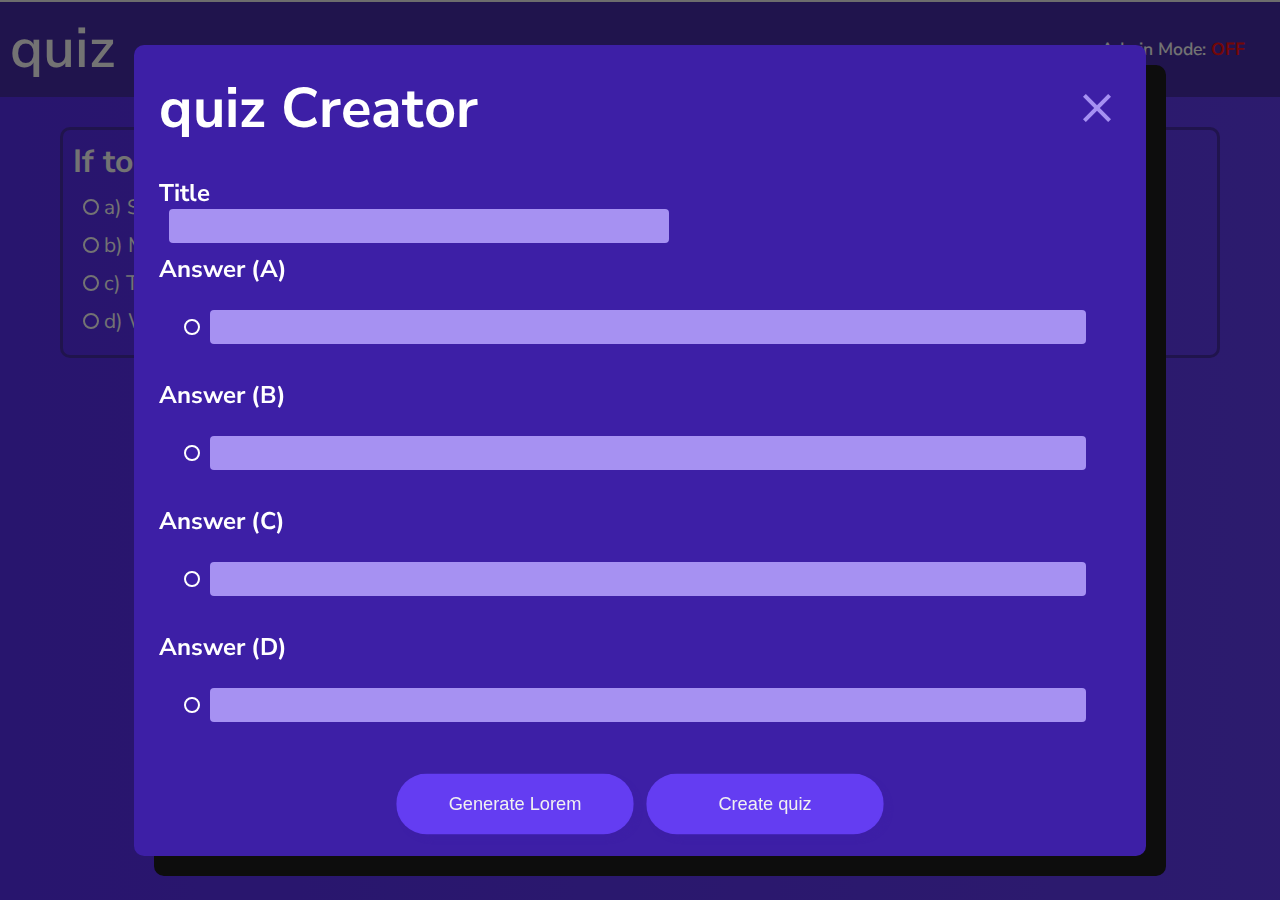
==== index.html @ a48a5887 "Created user-interactivities.js and utils.js files, started code refactoring" ====
<!DOCTYPE html>
<html>
    <head>
        <title>quiz</title>
        <link rel="shortcut icon" href="images/favicon-32x32.png">
        <link rel="stylesheet" href="css/style.css">
        <link href="https://fonts.googleapis.com/icon?family=Material+Icons"
      rel="stylesheet">
    </head>
    <body>

        <div class="scrollbar-wrapper">
            <div class="scrollbar"></div>
        </div>

        <header>
            <a href="#">quiz</a>
            <nav data-navbar="navbar">
                <a href="#" data-navbar="create-new-quiz" data-status="admin-mode-on">Create a quiz</a>
                <a href="#" data-navbar="quiz-dashboard" data-status="admin-mode-on">Dashboard</a>
                <div class="admin-mode-wrapper" data-status="ignore">
                    <a href="#" data-navbar="admin-mode" data-status="admin-mode">Admin Mode</a>
                </div>
            </nav>
        </header>
        
        <main class="questions-wrapper"></main>
        <p class="result"></p>
        <div class="buttons-container">
            <input type="button" value="See result" class="see-result">
        </div>
        <!-- Modal for create a quiz -->
        <div class="modal-create-quiz-wrapper">
            <div class="modal-create-quiz-content">
                <div class="modal-header">
                    <h1>quiz Creator</h1>
                    <i class="material-icons close">close</i>
                </div>
                <div class="question-creator">
                    <div class="question-wrapper">
                        <h2>Title</h2>
                        <input type="text" class="creator-question-title">
                    </div>
                    <div class="question-wrapper">
                        <h2>Answer (A)</h2>
                        <div class="creator-answers-div input-wrapper" for="creator-letter-a">
                            <input type="radio" id="creator-letter-a" name="creator-quiz-answer" data-letter="a" data-radio="radiocheck" tabindex="-1">
                            <input type="text" id="creator-answer-a" name="creator-answer-a" data-creator-answer="creator-answer" data-letter="a">
                        </div>
                    </div>
                   <div class="question-wrapper">
                    <h2>Answer (B)</h2>
                    <div class="creator-answers-div input-wrapper input-wrapper" for="creator-letter-b">
                        <input type="radio" id="creator-letter-b" name="creator-quiz-answer" 
                        data-letter="b" data-radio="radiocheck" tabindex="-1">
                        <input type="text" id="creator-answer-b" name="creator-answer-b" data-creator-answer="creator-answer" data-letter="b">
                    </div>
                   </div>
                    <div class="question-wrapper">
                        <h2>Answer (C)</h2>
                        <div class="creator-answers-div input-wrapper" for="creator-letter-c">
                            <input type="radio" id="creator-letter-c" name="creator-quiz-answer" data-letter="c" data-radio="radiocheck" tabindex="-1">
                            <input type="text" id="creator-answer-c" name="creator-answer-c" data-creator-answer="creator-answer" data-letter="c">
                        </div>
                    </div>
                    <div class="question-wrapper">
                        <h2>Answer (D)</h2>
                        <div class="creator-answers-div input-wrapper" for="creator-letter-d">
                            <input type="radio" id="creator-letter-d" name="creator-quiz-answer" data-letter="d" data-radio="radiocheck" tabindex="-1">
                            <input type="text" id="creator-answer-d" name="creator-answer-d" data-creator-answer="creator-answer" data-letter="d">
                        </div>
                    </div>
                </div>
                <div class="modal-creator-quiz-buttons-wrapper">
                    <input type="button" value="Generate Lorem" data-button="generate-lorem">
                    <input type="button" value="Create quiz" data-button="create-quiz">
                </div>
            </div>
        </div>
    <script src="js/app.js" type="module"></script>
    <script src="js/user-interactivities.js"></script>
    </body>
</html>
---- css/style.css ----
@import url('https://fonts.googleapis.com/css2?family=Nunito+Sans:ital,wght@0,200;0,300;0,400;0,600;0,700;0,800;0,900;1,200;1,300;1,400;1,600;1,700;1,800;1,900&display=swap');

:root {
    --color0: #3D1FA6;
    --color1: #4F22F2;
    --color2: #643DF2;
    --color3: #A691F2;
    --color4: #C7BBF2;

    --color5: #F1F1F1;
    --color6: #0D0D0D;

    font: 16px 'Nunito Sans', sans-serif;
}

* { margin: 0; padding: 0; box-sizing: border-box; }

body {
    background-image: linear-gradient(90deg, var(--color1) 1%, var(--color2) 200%);
}

.scrollbar-wrapper {
    width: 100vw;
    height: 2px;
    position: fixed;
    top: 0;
    background: var(--color5);
}

.scrollbar {
    background: var(--color2);
    height: 2px;
    position: fixed;
    top: 0;
}

header {
    display: flex;
    align-items: center;
    justify-content: space-between;
    padding: 10px;
    background-color: var(--color0);
}

header nav {
    display: flex;
}

header > a {
    font-size: 3.5rem;
}

header > a, header nav a {
    color: white;
    text-decoration: none;
    font-weight: 600;
}

header nav a {
    font-size: 1.1rem;
    margin: 0 25px;
}

header nav a, header a {
    transition: color 200ms;
}

header nav a:hover, header a:hover {
    color: var(--color3);
}

main {
    color: white;
    margin: 30px;
}

main section {
    display: block;
    border: 3px solid var(--color0);
    border-radius: 10px;
    padding: 10px;
    margin: 30px;
}

main section h1 {
    font-size: 2rem;
}

.edit-items-wrapper i {
    cursor: pointer;
    user-select: none;
    -ms-user-select: none;
    -moz-user-select: none;
    -webkit-user-select: none;
}

.result {
    display: flex;
    justify-content: center;
    margin: 10px;
    font-size: 1.6rem;
    color: white;
    font-weight: bold;
}

.answers-label {
    display: flex;
    align-items: center;
    margin: 10px;
    cursor: pointer;
}

input[type="radio"] {
    appearance: none;
    border: 2px solid white;
    width: 16px;
    height: 16px;
    border-radius: 50%;
    position: relative;
}

input[type="radio"]:checked::before {
    display: block;
    content: "";
    width: 12px;
    height: 12px;
    border-radius: 50%;
    background-color: var(--color3);
    position: absolute;
    top: 50%;
    left: 50%;
    transform: translate(-50%, -50%);
}

.answers-p {
    font-size: 1.3rem;
}

.answers-p::before {
    content: "\00A0";
}

.buttons-container {
    display: flex;
    justify-content: center;
}

.buttons-container input, 
.modal-creator-quiz-buttons-wrapper input {
    width: 100%;
    max-width: 250px;
    border-radius: 50px;
    border: 1px solid #643df228;
    background-color: var(--color0);
    box-shadow: 5px 5px 5px var(--color0);
    padding: 20px;
    font-size: 1.2rem;
    cursor: pointer;
    color: white;
}

.modal-creator-quiz-buttons-wrapper input {
    background-color: var(--color2);
    color: var(--color5);
}

.buttons-container input:active, 
.modal-creator-quiz-buttons-wrapper input {
    transform: scale(.95)
}

.modal-create-quiz-wrapper {
    display: none; 
}

.modal-create-quiz-wrapper {
    position: fixed;
    top: 0;
    left: 0;
    min-width: 100vw;
    min-height: 100vh;
    background-color: #0d0d0d93;
    display: flex;
    justify-content: center;
    align-items: center;
}

.modal-create-quiz-content {
    position: relative;
    width: 100%;
    max-width: 79vw;
    min-height: 79vh;
    background-color: var(--color0);
    border-radius: 10px;
    box-shadow: 20px 20px var(--color6);
    user-select: none;
}

.modal-create-quiz-content i {
    color: var(--color3);
    font-size: 48px;
    cursor: pointer;
}

.modal-header {
    display: flex;
    justify-content: space-between;
    align-items: center;
    padding: 25px;
}

.modal-header h1 {
    color: white;
    font-size: 3.5rem;
}

.modal-create-quiz-content h2 {
    color: white;
}

.question-creator {
    display: flex;
    flex-direction: column;
}

.question-creator .question-wrapper {
    display: flex;
    flex-direction: column;
    justify-content: center;
    margin: 5px 25px;
}

.question-creator .creator-question-title {
    width: 100%;
    max-width: 500px;
}

.input-wrapper {
    display: flex;
    align-items: center;
    margin: 25px;
    flex-direction: row;
}

.question-creator input[type="text"] {  
    border: none;
    outline: none;
    background-color: var(--color3);
    color: var(--color6);
    font-size: 1.3rem;
    margin: 0 10px;
    text-indent: 5px;
    border-radius: 4px;
    padding: 5px;
    width: 100%;
}

.creator-result {
    color: white;
    display: flex;
    justify-content: center;
    font-size: 1.5rem;
}

.modal-creator-quiz-buttons-wrapper {
    display: flex;
    justify-content: center;
    margin: 20px;
}

.answers-label.incorrect {
    border: 1px solid #ff0000;
    border-radius: 10px;
}

.answers-label.correct {
    border: 1px solid #15ff00;
    border-radius: 10px;
}

input[type="text"].incorrect {
    border: 1px solid #ff0000;
}

input[type="text"].correct {
    border: 1px solid #15ff15;
}
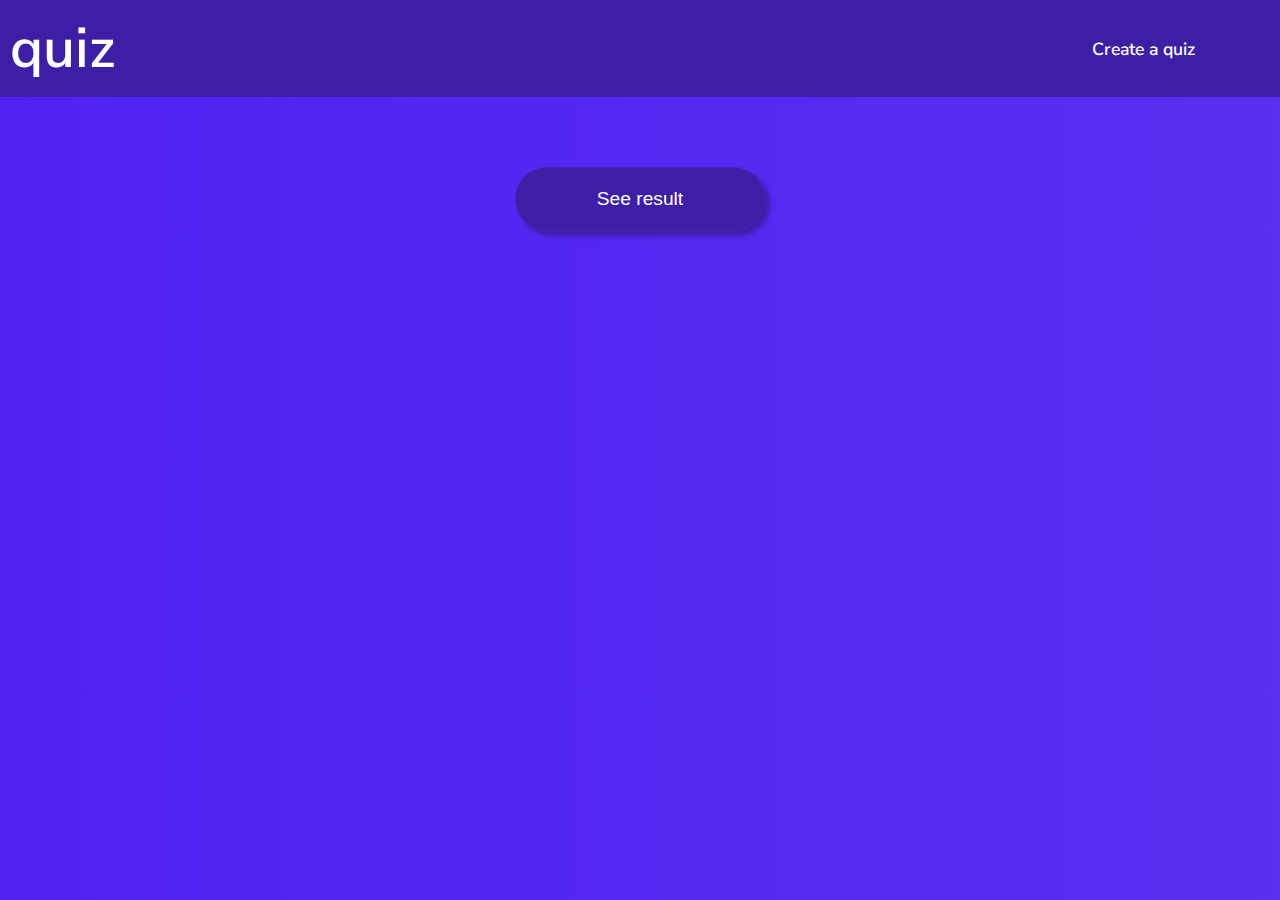
==== commit 8d369b11: "refactor: attributes names for quiz were changed & added others things" ====
--- a/index.html
+++ b/index.html
@@ -1,83 +1,187 @@
 <!DOCTYPE html>
 <html>
     <head>
-        <title>quiz</title>
-        <link rel="shortcut icon" href="images/favicon-32x32.png">
-        <link rel="stylesheet" href="css/style.css">
-        <link href="https://fonts.googleapis.com/icon?family=Material+Icons"
-      rel="stylesheet">
+        <title>Quiz</title>
+        <link
+            rel="icon"
+            href="assets/favicon.png"
+            sizes="32x32"
+            type="image/png">
+        <link
+            rel="stylesheet"
+            href="css/style.css"
+            type="text/css"
+            title="Unique Style"
+            referrerpolicy="no-referrer-when-downgrade">
+        <link
+            rel="stylesheet"
+            href="https://fonts.googleapis.com/icon?family=Material+Icons"
+            referrerpolicy="no-referrer-when-downgrade">
     </head>
     <body>
 
-        <div class="scrollbar-wrapper">
-            <div class="scrollbar"></div>
-        </div>
-
-        <header>
-            <a href="#">quiz</a>
+        <header class="main-header">
+            <h1 href="#">quiz</h1>
             <nav data-navbar="navbar">
                 <a href="#" data-navbar="create-new-quiz" data-status="admin-mode-on">Create a quiz</a>
-                <a href="#" data-navbar="quiz-dashboard" data-status="admin-mode-on">Dashboard</a>
                 <div class="admin-mode-wrapper" data-status="ignore">
-                    <a href="#" data-navbar="admin-mode" data-status="admin-mode">Admin Mode</a>
+                    <a href="#" data-navbar="admin-mode" data-status="admin-mode"></a>
                 </div>
             </nav>
         </header>
-        
+
         <main class="questions-wrapper"></main>
         <p class="result"></p>
         <div class="buttons-container">
             <input type="button" value="See result" class="see-result">
         </div>
         <!-- Modal for create a quiz -->
-        <div class="modal-create-quiz-wrapper">
-            <div class="modal-create-quiz-content">
+        <div data-modal="create-quiz-wrapper" class="modal-create-quiz-wrapper" data-js="modal-wrapper" style="display: none;">
+            <div data-modal="create-quiz-content">
                 <div class="modal-header">
-                    <h1>quiz Creator</h1>
-                    <i class="material-icons close">close</i>
+                    <div>
+                        <hgroup>
+                            <h1>Create a new quiz</h1>
+                            <p>It's time to create a new quiz! Let's go there!</p>
+                        </hgroup>
+                    </div>
+                    <i class="material-icons close" data-close="create-quiz-wrapper">close</i>
                 </div>
                 <div class="question-creator">
                     <div class="question-wrapper">
-                        <h2>Title</h2>
-                        <input type="text" class="creator-question-title">
+                        <div class="title">
+                            <hgroup>
+                                <h2>Quiz title</h2>
+                                <p>
+                                    This is the quiz's title. Example: <q>When "const" keyword was implement in JavaScript?</q>
+                                </p>
+                            </hgroup>
+                        </div>
+                        <input
+                            data-new-quiz="title"
+                            type="text"
+                            class="creator-question-title"
+                            spellcheck="false"
+                            translate="no">
                     </div>
-                    <div class="question-wrapper">
-                        <h2>Answer (A)</h2>
-                        <div class="creator-answers-div input-wrapper" for="creator-letter-a">
-                            <input type="radio" id="creator-letter-a" name="creator-quiz-answer" data-letter="a" data-radio="radiocheck" tabindex="-1">
-                            <input type="text" id="creator-answer-a" name="creator-answer-a" data-creator-answer="creator-answer" data-letter="a">
+                    <div class="answers">
+                        <div class="question-wrapper">
+                            <div class="title">
+                                <hgroup>
+                                    <h2>Answers</h2>
+                                    <p>Define the quiz's answers - the checked radio means that one is going to be the correct answer.</p>
+                                </hgroup>
+                            </div>
+                            <div class="new-answers-wrapper">
+                                <label data-new-quiz="wrapper" class="new-answer-wrapper">
+                                    <span>
+                                        a&rpar;
+                                    </span>
+                                    <input
+                                        name="answer-wrapper"
+                                        type="radio"
+                                        id="creator-letter-a"
+                                        data-radio="radiocheck"
+                                        tabindex="-1">
+                                    <input
+                                        type="text"
+                                        id="creator-answer-a"
+                                        data-creator-answer="creator-answer"
+                                        data-letter="a">
+                                </label>
+                                <label data-new-quiz="wrapper" class="new-answer-wrapper">
+                                    <span>
+                                        b&rpar;
+                                    </span>
+                                    <input
+                                        name="answer-wrapper"
+                                        type="radio"
+                                        id="creator-letter-b"
+                                        data-radio="radiocheck"
+                                        tabindex="-1">
+                                    <input
+                                        type="text"
+                                        id="creator-answer-b"
+                                        data-creator-answer="creator-answer"
+                                        data-letter="b">
+                                </label>
+                                <label data-new-quiz="wrapper" class="new-answer-wrapper">
+                                    <span>
+                                        c&rpar;
+                                    </span>
+                                    <input
+                                        name="answer-wrapper"
+                                        type="radio"
+                                        id="creator-letter-c"
+                                        data-radio="radiocheck"
+                                        tabindex="-1">
+                                    <input
+                                        type="text"
+                                        id="creator-answer-c"
+                                        data-creator-answer="creator-answer"
+                                        data-letter="c">
+                                </label>
+                                <label data-new-quiz="wrapper" class="new-answer-wrapper">
+                                    <span>
+                                        d&rpar;
+                                    </span>
+                                    <input
+                                        name="answer-wrapper"
+                                        type="radio"
+                                        id="creator-letter-d"
+                                        data-radio="radiocheck"
+                                        tabindex="-1">
+                                    <input
+                                        type="text"
+                                        id="creator-answer-d"
+                                        data-creator-answer="creator-answer"
+                                        data-letter="d">
+                                </label>
+                            </div>
                         </div>
-                    </div>
-                   <div class="question-wrapper">
-                    <h2>Answer (B)</h2>
-                    <div class="creator-answers-div input-wrapper input-wrapper" for="creator-letter-b">
-                        <input type="radio" id="creator-letter-b" name="creator-quiz-answer" 
-                        data-letter="b" data-radio="radiocheck" tabindex="-1">
-                        <input type="text" id="creator-answer-b" name="creator-answer-b" data-creator-answer="creator-answer" data-letter="b">
-                    </div>
-                   </div>
-                    <div class="question-wrapper">
-                        <h2>Answer (C)</h2>
-                        <div class="creator-answers-div input-wrapper" for="creator-letter-c">
-                            <input type="radio" id="creator-letter-c" name="creator-quiz-answer" data-letter="c" data-radio="radiocheck" tabindex="-1">
-                            <input type="text" id="creator-answer-c" name="creator-answer-c" data-creator-answer="creator-answer" data-letter="c">
-                        </div>
-                    </div>
-                    <div class="question-wrapper">
-                        <h2>Answer (D)</h2>
-                        <div class="creator-answers-div input-wrapper" for="creator-letter-d">
-                            <input type="radio" id="creator-letter-d" name="creator-quiz-answer" data-letter="d" data-radio="radiocheck" tabindex="-1">
-                            <input type="text" id="creator-answer-d" name="creator-answer-d" data-creator-answer="creator-answer" data-letter="d">
-                        </div>
+                        <p class="new-quiz-info"></p>
                     </div>
                 </div>
                 <div class="modal-creator-quiz-buttons-wrapper">
-                    <input type="button" value="Generate Lorem" data-button="generate-lorem">
-                    <input type="button" value="Create quiz" data-button="create-quiz">
+                    <custom-button
+                        text="Random Text"
+                        data-button="generate-lorem"></custom-button>
+                    <custom-button
+                        text="Create"
+                        data-button="create-quiz"></custom-button>
                 </div>
             </div>
         </div>
-    <script src="js/app.js" type="module"></script>
-    <script src="js/user-interactivities.js"></script>
+
+        <!-- Modal for dashboard -->
+        <!-- <div class="modal-dashboard-wrapper" data-js="modal-wrapper">
+            <div class="modal-dashboard-content">
+                <div class="modal-header">
+                    <h1>quiz Dashboard</h1>
+                    <i class="material-icons close" data-close="modal-dashboard-wrapper">close</i>
+                </div>
+            </div>
+        </div> -->
+
+        <!-- Modal for edit content -->
+        <!-- <div class="modal-edit-wrapper" data-js="modal-wrapper">
+            <div class="modal-edit-content">
+                <div class="modal-header">
+                    <h1>quiz Edit Question</h1>
+                    <i class="material-icons close" data-close="modal-edit-wrapper">close</i>
+                </div>
+                <div class="modal-edit-quiz-data"></div>
+                <div class="buttons-container">
+                    <input type="button" value="Edit quiz" class="confirm-edit">
+                </div>
+            </div>
+        </div> -->
+
+        <script src="/js/app.js" type="module"></script>
+        <script src="js/user-interactivities.js" type="module"></script>
+        <script src="js/features/tools/remove.js" type="module"></script>
+        <script src="js/features/storage/new-question.js" type="module"></script>
+        <script src="js/wrappers-control.js"></script>
+
     </body>
 </html>--- a/css/style.css
+++ b/css/style.css
@@ -10,6 +10,9 @@
     --color5: #F1F1F1;
     --color6: #0D0D0D;
 
+    --WRONG: #B64848;
+    --SUCCESS: #48b65c;
+
     font: 16px 'Nunito Sans', sans-serif;
 }
 
@@ -19,22 +22,7 @@
     background-image: linear-gradient(90deg, var(--color1) 1%, var(--color2) 200%);
 }
 
-.scrollbar-wrapper {
-    width: 100vw;
-    height: 2px;
-    position: fixed;
-    top: 0;
-    background: var(--color5);
-}
-
-.scrollbar {
-    background: var(--color2);
-    height: 2px;
-    position: fixed;
-    top: 0;
-}
-
-header {
+.main-header {
     display: flex;
     align-items: center;
     justify-content: space-between;
@@ -42,15 +30,15 @@
     background-color: var(--color0);
 }
 
-header nav {
-    display: flex;
-}
-
-header > a {
+.main-header nav {
+    display: flex;
+}
+
+.main-header > h1 {
     font-size: 3.5rem;
 }
 
-header > a, header nav a {
+.main-header > h1, .main-header nav a {
     color: white;
     text-decoration: none;
     font-weight: 600;
@@ -72,26 +60,57 @@
 main {
     color: white;
     margin: 30px;
-}
-
-main section {
-    display: block;
+    display: flex;
+    align-items: center;
+    flex-direction: column;
+}
+
+main [data-quiz="container"] {
     border: 3px solid var(--color0);
     border-radius: 10px;
     padding: 10px;
     margin: 30px;
-}
-
-main section h1 {
-    font-size: 2rem;
+    min-width: 100%;
+}
+
+main [data-quiz="header"] {
+    display: flex;
+    align-items: flex-start;
+    text-align: left;
+}
+
+[data-quiz-header="texts"] [data-quiz-header-texts="title"] {
+    width: fit-content;
+    font-size: 1.3rem;
+    font-weight: bold;
+}
+
+[data-quiz-header="texts"] [data-quiz-header-texts="id"] {
+    color: var(--color4);
+}
+
+.edit-items-wrapper {
+    display: flex;
+    margin: 0 7px;
 }
 
 .edit-items-wrapper i {
+    border: 1px solid var(--color0);
+    background-color: var(--color1);
+    border-radius: 50%;
+    padding: 5px;
     cursor: pointer;
+    margin: 3px;
+    font-size: 1rem;
     user-select: none;
     -ms-user-select: none;
     -moz-user-select: none;
     -webkit-user-select: none;
+    transition: background-color 200ms;
+}
+
+.edit-items-wrapper i:hover {
+    background-color: var(--color2);
 }
 
 .result {
@@ -113,10 +132,11 @@
 input[type="radio"] {
     appearance: none;
     border: 2px solid white;
-    width: 16px;
-    height: 16px;
+    min-width: 16px;
+    min-height: 16px;
     border-radius: 50%;
     position: relative;
+    margin: 5px;
 }
 
 input[type="radio"]:checked::before {
@@ -133,6 +153,7 @@
 }
 
 .answers-p {
+    display: inline-block;
     font-size: 1.3rem;
 }
 
@@ -145,7 +166,7 @@
     justify-content: center;
 }
 
-.buttons-container input, 
+.buttons-container input,
 .modal-creator-quiz-buttons-wrapper input {
     width: 100%;
     max-width: 250px;
@@ -164,16 +185,17 @@
     color: var(--color5);
 }
 
-.buttons-container input:active, 
+.buttons-container input:active,
 .modal-creator-quiz-buttons-wrapper input {
     transform: scale(.95)
 }
 
-.modal-create-quiz-wrapper {
-    display: none; 
-}
-
-.modal-create-quiz-wrapper {
+/* .modal-create-quiz-wrapper {
+    display: none;
+    overflow: hidden;
+} */
+
+[data-modal="create-quiz-wrapper"] {
     position: fixed;
     top: 0;
     left: 0;
@@ -183,10 +205,195 @@
     display: flex;
     justify-content: center;
     align-items: center;
-}
-
-.modal-create-quiz-content {
+    overflow: hidden;
+}
+
+[data-modal="create-quiz-content"] {
     position: relative;
+    width: 100%;
+    max-width: 79vw;
+    max-height: 79vh;
+    background-color: var(--color0);
+    border-radius: 10px;
+    box-shadow: 2px 2px 25px #00000039;
+    user-select: none;
+    overflow: auto;
+}
+
+[data-modal="create-quiz-content"] i,
+.modal-dashboard-content i,
+.modal-edit-content i {
+    color: var(--color3);
+    font-size: 48px;
+    cursor: pointer;
+}
+
+.modal-header {
+    display: flex;
+    justify-content: space-between;
+    align-items: center;
+    padding: 25px;
+}
+
+.modal-header h1 {
+    color: white;
+    font-size: 1.5rem;
+    font-weight: bold;
+    font-weight: normal;
+}
+
+.modal-header p {
+    color: var(--color4);
+    font-weight: bold;
+}
+
+[data-modal="create-quiz-wrapper"] h2 {
+    color: white;
+}
+
+.question-creator {
+    display: flex;
+    flex-direction: column;
+    max-width: 100%;
+}
+
+.questions-wrapper .quiz-header-wrapper {
+    display: flex;
+    flex-direction: row;
+    align-items: center;
+}
+
+
+.quiz-header-wrapper h1 {
+    font-size: 1.5rem;
+}
+
+.question-creator .question-wrapper {
+    display: flex;
+    flex-direction: column;
+    justify-content: center;
+    margin: 5px 25px;
+    border: 1px solid var(--color2);
+    padding: 15px;
+    border-radius: 7px;
+}
+
+.question-wrapper .title {
+    text-align: left;
+    margin: 10px;
+    max-width: 100%;
+}
+
+.answers .title {
+    margin: 0;
+}
+
+.question-wrapper div p {
+    color: var(--color4);
+    font-size: .9rem;
+    /* display: flex;
+    flex-direction: column;
+    justify-content: center;
+    margin: 5px 25px;
+    border: 1px solid var(--color2);
+    padding: 15px;
+    border-radius: 7px; */
+}
+
+.new-answers-wrapper {
+    max-width: inherit;
+}
+
+.new-answers-wrapper label {
+    margin: 15px 0;
+    display: flex;
+    align-items: center;
+    max-width: 100%;
+}
+
+.new-answers-wrapper label span {
+    font-size: 1.1rem;
+    color: var(--color5);
+}
+
+.new-answers-wrapper label input[type="radio"] {
+    margin: 0 7px;
+}
+
+.input-wrapper {
+    display: flex;
+    align-items: center;
+    margin: 25px;
+    flex-direction: row;
+}
+
+.question-creator input[type="text"] {
+    border: 1px solid #643DF2;
+    outline: none;
+    background-color: transparent;
+    color: var(--color5);
+    font-size: 1rem;
+    border-radius: 4px;
+    padding: 5px;
+    width: 100%;
+}
+
+.creator-result {
+    color: white;
+    display: flex;
+    justify-content: center;
+    font-size: 1.5rem;
+}
+
+.modal-creator-quiz-buttons-wrapper {
+    display: flex;
+    justify-content: center;
+    margin: 15px;
+}
+
+.incorrect {
+    border: 3px solid #b90000;
+    border-radius: 10px;
+}
+
+.correct {
+    border: 4px solid #11c900;
+    border-radius: 10px;
+}
+
+input[type="text"].invalid {
+    border: 1px solid var(--WRONG);
+}
+
+.new-quiz-info {
+
+    text-align: center;
+    font-size: 1rem;
+    margin-top: 15px;
+    color: var(--color4);
+}
+
+/*
+    Dashboard
+*/
+.modal-dashboard-wrapper {
+    display: none;
+}
+
+.modal-dashboard-wrapper.active {
+    position: fixed;
+    top: 0;
+    left: 0;
+    width: 100vw;
+    height: 100vh;
+    background-color: #0d0d0d93;
+    display: flex;
+    justify-content: center;
+    align-items: center;
+}
+
+.modal-dashboard-content {
+    position: absolute;
     width: 100%;
     max-width: 79vw;
     min-height: 79vh;
@@ -196,92 +403,185 @@
     user-select: none;
 }
 
-.modal-create-quiz-content i {
-    color: var(--color3);
-    font-size: 48px;
-    cursor: pointer;
-}
-
-.modal-header {
-    display: flex;
-    justify-content: space-between;
-    align-items: center;
-    padding: 25px;
-}
-
-.modal-header h1 {
-    color: white;
-    font-size: 3.5rem;
-}
-
-.modal-create-quiz-content h2 {
-    color: white;
-}
-
-.question-creator {
-    display: flex;
-    flex-direction: column;
-}
-
-.question-creator .question-wrapper {
-    display: flex;
-    flex-direction: column;
-    justify-content: center;
-    margin: 5px 25px;
-}
-
-.question-creator .creator-question-title {
+.modal-dashboard-content p {
+    color: white;
+    font-size: 2rem;
+    margin-left: 25px;
+}
+
+/*
+    Edit
+*/
+
+.modal-edit-wrapper {
+    display: none;
+}
+
+.modal-edit-wrapper.active {
+    position: fixed;
+    top: 0;
+    left: 0;
+    width: 100vw;
+    height: 100vh;
+    background-color: #0d0d0d93;
+    display: flex;
+    justify-content: center;
+    align-items: center;
+}
+
+.modal-edit-content {
+    position: absolute;
+    background-color: var(--color0);
+    border-radius: 10px;
+    box-shadow: 20px 20px var(--color6);
+    user-select: none;
     width: 100%;
-    max-width: 500px;
-}
-
-.input-wrapper {
-    display: flex;
-    align-items: center;
-    margin: 25px;
-    flex-direction: row;
-}
-
-.question-creator input[type="text"] {  
+    max-width: 700px;
+    min-height: 79vh;
+}
+
+.modal-edit-content input[type="text"] {
     border: none;
     outline: none;
     background-color: var(--color3);
     color: var(--color6);
     font-size: 1.3rem;
-    margin: 0 10px;
     text-indent: 5px;
     border-radius: 4px;
     padding: 5px;
+    width: 75%;
+}
+
+.modal-edit-answers-wrapper {
+    display: flex;
+    flex-direction: column;
+    justify-content: center;
+    align-items: center;
+}
+
+.modal-edit-quiz-data .temp-edit {
+    display: flex;
+    align-items: center;
+    justify-content: center;
     width: 100%;
 }
 
-.creator-result {
-    color: white;
-    display: flex;
-    justify-content: center;
-    font-size: 1.5rem;
-}
-
-.modal-creator-quiz-buttons-wrapper {
-    display: flex;
-    justify-content: center;
-    margin: 20px;
-}
-
-.answers-label.incorrect {
-    border: 1px solid #ff0000;
-    border-radius: 10px;
-}
-
-.answers-label.correct {
-    border: 1px solid #15ff00;
-    border-radius: 10px;
-}
-
-input[type="text"].incorrect {
-    border: 1px solid #ff0000;
-}
-
-input[type="text"].correct {
-    border: 1px solid #15ff15;
+.modal-edit-quiz-data input[type="text"] {
+    margin: 5px 30px;
+}
+
+.modal-edit-quiz-data h2 {
+    color: white;
+    font-size: 2.5rem;
+    text-align: center;
+}
+
+.modal-edit-wrapper p {
+    color: white;
+    font-size: 2rem;
+    margin-left: 25px;
+}
+
+.modal-edit-wrapper .buttons-container input {
+    margin-top: 25px;
+    background-color: var(--color1);
+}
+
+@media screen and (max-width: 800px) {
+    .questions-wrapper h1 {
+        font-size: 1.7rem;
+        text-align: center;
+    }
+
+    .questions-wrapper p {
+        font-size: 1.2rem;
+    }
+
+    .questions-wrapper i {
+        font-size: 1rem;
+    }
+
+    input[type="radio"] {
+        min-width: 10px;
+        min-height: 10px;
+    }
+
+    input[type="radio"]:checked::before {
+        width: 5px;
+        height: 5px;
+    }
+
+    .quiz-header-wrapper {
+        display: flex;
+        flex-direction: column;
+        justify-content: center;
+        align-items: center;
+    }
+
+    .answers-label {
+        display: flex;
+        align-items: baseline;
+    }
+
+    .modal-header h1 {
+        font-size: 2rem;
+    }
+
+    .modal-header i {
+        font-size: 2rem;
+        /*  */
+    }
+
+    .modal-edit-answers-wrapper {
+        display: flex;
+        justify-content: center;
+        align-items: center;
+    }
+
+    .modal-edit-wrapper .buttons-container input {
+        font-size: 1rem;
+
+    }
+
+}
+
+@media screen and (max-width: 500px) {
+    .questions-wrapper h1 {
+        font-size: 1.5rem;
+        text-align: center;
+    }
+
+    .questions-wrapper p {
+        font-size: 1.1rem;
+    }
+
+    .questions-wrapper i {
+        font-size: 1.5rem;
+    }
+}
+
+@media screen and (max-width: 300px) {
+    .modal-header h1 {
+        font-size: 1rem;
+    }
+
+    .modal-header i {
+        font-size: 1.5rem;
+    }
+
+    .modal-edit-quiz-data input[type="text"] {
+        font-size: 1rem;
+    }
+
+    .modal-edit-quiz-data h2 {
+        font-size: 1.5rem;
+    }
+
+    .temp-edit input[type="text"] {
+        font-size: 1rem;
+    }
+
+    .buttons-container input {
+        width: 100px;
+    }
 }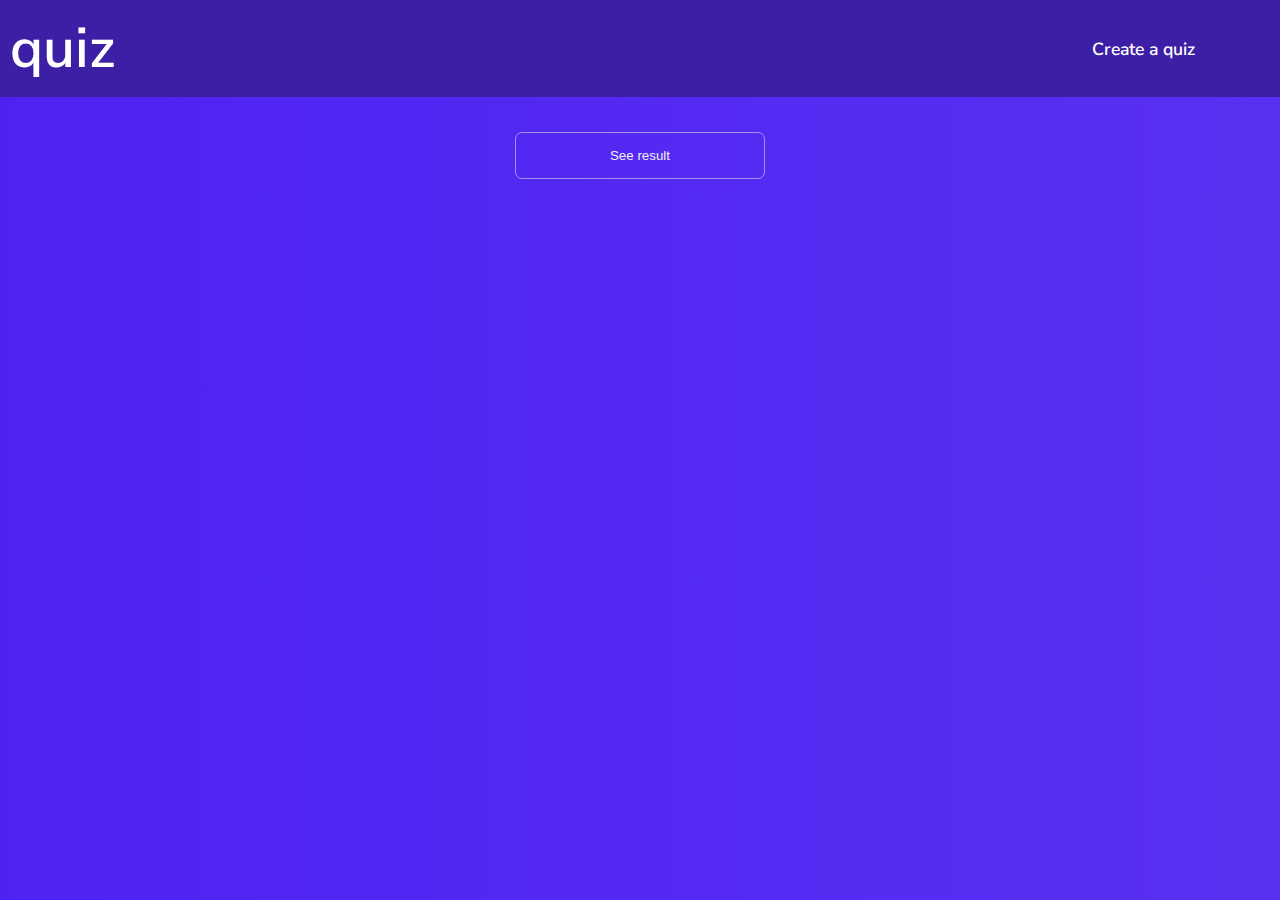
==== commit a1ce0fbf: "〜(￣▽￣〜) code refactor" ====
--- a/index.html
+++ b/index.html
@@ -2,6 +2,10 @@
 <html>
     <head>
         <title>Quiz</title>
+        <link
+            rel="alternative stylesheet"
+            href="./css/tools-popup.css"
+            type="text/css">
         <link
             rel="icon"
             href="assets/favicon.png"
@@ -33,8 +37,9 @@
         <main class="questions-wrapper"></main>
         <p class="result"></p>
         <div class="buttons-container">
-            <input type="button" value="See result" class="see-result">
+            <input type="button" data-button="result" value="See result">
         </div>
+
         <!-- Modal for create a quiz -->
         <div data-modal="create-quiz-wrapper" class="modal-create-quiz-wrapper" data-js="modal-wrapper" style="display: none;">
             <div data-modal="create-quiz-content">
@@ -178,10 +183,6 @@
         </div> -->
 
         <script src="/js/app.js" type="module"></script>
-        <script src="js/user-interactivities.js" type="module"></script>
-        <script src="js/features/tools/remove.js" type="module"></script>
-        <script src="js/features/storage/new-question.js" type="module"></script>
-        <script src="js/wrappers-control.js"></script>
 
     </body>
 </html>--- a/css/tools-popup.css
+++ b/css/tools-popup.css
@@ -0,0 +1,40 @@
+[data-tools-popup|="container"] {
+    background-color: var(--color2);
+    position: absolute;
+    top: 50%;
+    left: 50%;
+    border-radius: 5px;
+    overflow: hidden;
+    border: .1px solid var(--color3);
+}
+
+[data-tools-popup="tools"] {
+    list-style-type: none;
+    cursor: pointer;
+}
+
+[data-tools-popup="tool"] * {
+    color: var(--color5);
+}
+
+[data-tools-popup="tool"] {
+    padding: 8px 15px;
+    margin: auto;
+}
+
+[data-tools-popup="tool"]:hover {
+    background-color: var(--color1);
+}
+
+[data-tools-popup="tool"] button {
+    display: flex;
+    align-items: center;
+    appearance: none;
+    -webkit-appearance: none;
+    background-color: transparent;
+    border: none;
+}
+
+[data-tools-popup="tool"] .tool-icon {
+    margin: 0 5px;
+}--- a/css/style.css
+++ b/css/style.css
@@ -59,23 +59,24 @@
 
 main {
     color: white;
-    margin: 30px;
     display: flex;
     align-items: center;
     flex-direction: column;
 }
 
-main [data-quiz="container"] {
-    border: 3px solid var(--color0);
+main [data-quiz|="container"] {
+    border: 1.5px solid var(--color3);
     border-radius: 10px;
     padding: 10px;
     margin: 30px;
-    min-width: 100%;
+    width: 100%;
+    max-width: calc(100vw / 1.5);
 }
 
 main [data-quiz="header"] {
     display: flex;
     align-items: flex-start;
+    justify-content: space-between;
     text-align: left;
 }
 
@@ -87,21 +88,16 @@
 
 [data-quiz-header="texts"] [data-quiz-header-texts="id"] {
     color: var(--color4);
-}
-
-.edit-items-wrapper {
-    display: flex;
-    margin: 0 7px;
-}
-
-.edit-items-wrapper i {
+    font-size: .7rem;
+}
+
+[data-quiz="tools"] .tools-icon {
     border: 1px solid var(--color0);
-    background-color: var(--color1);
     border-radius: 50%;
     padding: 5px;
     cursor: pointer;
     margin: 3px;
-    font-size: 1rem;
+    font-size: 1.2rem;
     user-select: none;
     -ms-user-select: none;
     -moz-user-select: none;
@@ -109,7 +105,7 @@
     transition: background-color 200ms;
 }
 
-.edit-items-wrapper i:hover {
+[data-quiz="tools"] .tools-icon:hover {
     background-color: var(--color2);
 }
 
@@ -125,25 +121,27 @@
 .answers-label {
     display: flex;
     align-items: center;
-    margin: 10px;
+    margin: 10px 0;
     cursor: pointer;
 }
 
 input[type="radio"] {
     appearance: none;
+    -webkit-appearance: none;
     border: 2px solid white;
-    min-width: 16px;
-    min-height: 16px;
+    min-width: 10px;
+    min-height: 10px;
     border-radius: 50%;
     position: relative;
     margin: 5px;
+    cursor: pointer;
 }
 
 input[type="radio"]:checked::before {
     display: block;
     content: "";
-    width: 12px;
-    height: 12px;
+    width: 5px;
+    height: 5px;
     border-radius: 50%;
     background-color: var(--color3);
     position: absolute;
@@ -166,21 +164,28 @@
     justify-content: center;
 }
 
-.buttons-container input,
-.modal-creator-quiz-buttons-wrapper input {
-    width: 100%;
-    max-width: 250px;
-    border-radius: 50px;
-    border: 1px solid #643df228;
-    background-color: var(--color0);
-    box-shadow: 5px 5px 5px var(--color0);
-    padding: 20px;
-    font-size: 1.2rem;
+[data-button="result"] {
+
+    width: 250px;
+    padding: 15px;
+    margin: 15px;
+    border-radius: 7px;
+    border: 1px solid var(--color3);
+    background-color: transparent;
+    color: var(--color5);
+    transition: background-color 200ms;
+}
+
+[data-button="result"]:hover {
+    background-color: var(--color1);
     cursor: pointer;
-    color: white;
-}
-
-.modal-creator-quiz-buttons-wrapper input {
+}
+
+[data-button="result"]:active {
+    transform: scale(.95)
+}
+
+/* .modal-creator-quiz-buttons-wrapper input {
     background-color: var(--color2);
     color: var(--color5);
 }
@@ -188,7 +193,7 @@
 .buttons-container input:active,
 .modal-creator-quiz-buttons-wrapper input {
     transform: scale(.95)
-}
+} */
 
 /* .modal-create-quiz-wrapper {
     display: none;
@@ -487,7 +492,7 @@
     background-color: var(--color1);
 }
 
-@media screen and (max-width: 800px) {
+/* @media screen and (max-width: 800px) {
     .questions-wrapper h1 {
         font-size: 1.7rem;
         text-align: center;
@@ -530,7 +535,7 @@
     .modal-header i {
         font-size: 2rem;
         /*  */
-    }
+    /* }
 
     .modal-edit-answers-wrapper {
         display: flex;
@@ -541,11 +546,11 @@
     .modal-edit-wrapper .buttons-container input {
         font-size: 1rem;
 
-    }
-
-}
-
-@media screen and (max-width: 500px) {
+    } */
+
+/* } */
+
+/* @media screen and (max-width: 500px) {
     .questions-wrapper h1 {
         font-size: 1.5rem;
         text-align: center;
@@ -555,7 +560,7 @@
         font-size: 1.1rem;
     }
 
-    .questions-wrapper i {
+    [data-quiz="tools"] i {
         font-size: 1.5rem;
     }
 }
@@ -584,4 +589,4 @@
     .buttons-container input {
         width: 100px;
     }
-}+} */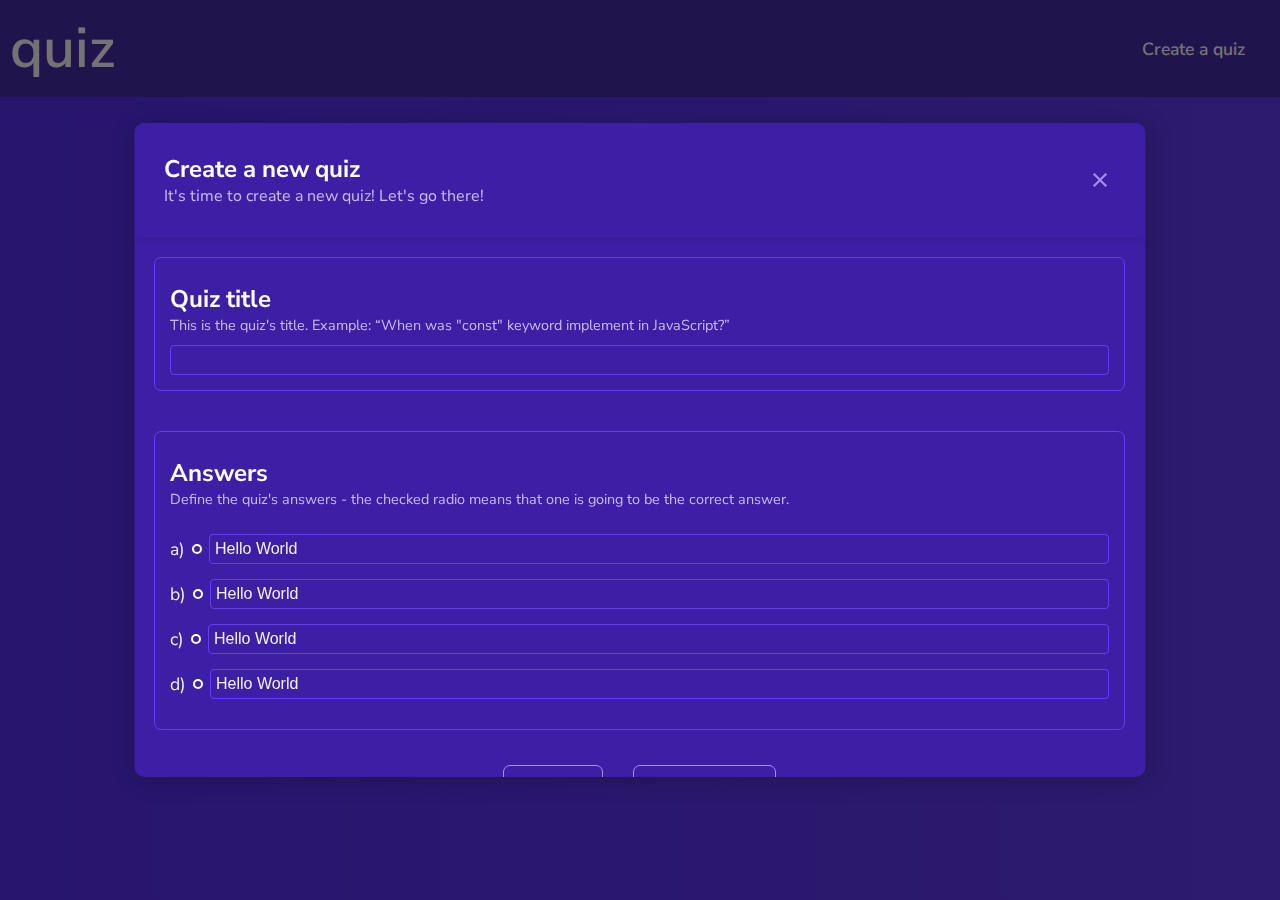
==== commit 9798ea66: "refactor: question management" ====
--- a/index.html
+++ b/index.html
@@ -27,10 +27,7 @@
         <header class="main-header">
             <h1 href="#">quiz</h1>
             <nav data-navbar="navbar">
-                <a href="#" data-navbar="create-new-quiz" data-status="admin-mode-on">Create a quiz</a>
-                <div class="admin-mode-wrapper" data-status="ignore">
-                    <a href="#" data-navbar="admin-mode" data-status="admin-mode"></a>
-                </div>
+                <a href="#" data-open-modal="question-creation-wrapper" data-navbar="create-new-quiz">Create a quiz</a>
             </nav>
         </header>
 
@@ -41,16 +38,14 @@
         </div>
 
         <!-- Modal for create a quiz -->
-        <div data-modal="create-quiz-wrapper" class="modal-create-quiz-wrapper" data-js="modal-wrapper" style="display: none;">
-            <div data-modal="create-quiz-content">
-                <div class="modal-header">
-                    <div>
-                        <hgroup>
-                            <h1>Create a new quiz</h1>
-                            <p>It's time to create a new quiz! Let's go there!</p>
-                        </hgroup>
-                    </div>
-                    <i class="material-icons close" data-close="create-quiz-wrapper">close</i>
+        <div data-modal="question-creation-wrapper" data-js="modal-wrapper">
+            <div question-creation-wrapper="content">
+                <div data-question-creation-content="header">
+                    <hgroup data-question-creation-content="description">
+                        <h1>Create a new quiz</h1>
+                        <p>It's time to create a new quiz! Let's go there!</p>
+                    </hgroup>
+                    <span class="material-icons close-btn" data-close-modal="question-creation-wrapper" role="button">close</span>
                 </div>
                 <div class="question-creator">
                     <div class="question-wrapper">
@@ -58,7 +53,7 @@
                             <hgroup>
                                 <h2>Quiz title</h2>
                                 <p>
-                                    This is the quiz's title. Example: <q>When "const" keyword was implement in JavaScript?</q>
+                                    This is the quiz's title. Example: <q>When was "const" keyword implement in JavaScript?</q>
                                 </p>
                             </hgroup>
                         </div>
@@ -78,82 +73,66 @@
                                 </hgroup>
                             </div>
                             <div class="new-answers-wrapper">
-                                <label data-new-quiz="wrapper" class="new-answer-wrapper">
+                                <label class="new-answer-wrapper">
                                     <span>
                                         a&rpar;
                                     </span>
                                     <input
-                                        name="answer-wrapper"
+                                        data-new-quiz="answer"
                                         type="radio"
-                                        id="creator-letter-a"
-                                        data-radio="radiocheck"
-                                        tabindex="-1">
+                                        data-letter="a">
                                     <input
                                         type="text"
-                                        id="creator-answer-a"
-                                        data-creator-answer="creator-answer"
-                                        data-letter="a">
+                                        value="Hello World">
                                 </label>
-                                <label data-new-quiz="wrapper" class="new-answer-wrapper">
+                                <label class="new-answer-wrapper">
                                     <span>
                                         b&rpar;
                                     </span>
                                     <input
-                                        name="answer-wrapper"
+                                        data-new-quiz="answer"
                                         type="radio"
-                                        id="creator-letter-b"
-                                        data-radio="radiocheck"
-                                        tabindex="-1">
+                                        data-letter="b">
                                     <input
                                         type="text"
-                                        id="creator-answer-b"
-                                        data-creator-answer="creator-answer"
-                                        data-letter="b">
+                                        value="Hello World">
                                 </label>
-                                <label data-new-quiz="wrapper" class="new-answer-wrapper">
+                                <label class="new-answer-wrapper">
                                     <span>
                                         c&rpar;
                                     </span>
                                     <input
-                                        name="answer-wrapper"
+                                        data-new-quiz="answer"
                                         type="radio"
-                                        id="creator-letter-c"
-                                        data-radio="radiocheck"
-                                        tabindex="-1">
+                                        data-letter="c">
                                     <input
                                         type="text"
-                                        id="creator-answer-c"
-                                        data-creator-answer="creator-answer"
-                                        data-letter="c">
+                                        value="Hello World">
                                 </label>
-                                <label data-new-quiz="wrapper" class="new-answer-wrapper">
+                                <label class="new-answer-wrapper">
                                     <span>
                                         d&rpar;
                                     </span>
                                     <input
-                                        name="answer-wrapper"
+                                        data-new-quiz="answer"
                                         type="radio"
-                                        id="creator-letter-d"
-                                        data-radio="radiocheck"
-                                        tabindex="-1">
+                                        data-letter="d">
                                     <input
                                         type="text"
-                                        id="creator-answer-d"
-                                        data-creator-answer="creator-answer"
-                                        data-letter="d">
+                                        value="Hello World">
                                 </label>
                             </div>
                         </div>
                         <p class="new-quiz-info"></p>
                     </div>
-                </div>
-                <div class="modal-creator-quiz-buttons-wrapper">
-                    <custom-button
-                        text="Random Text"
-                        data-button="generate-lorem"></custom-button>
-                    <custom-button
-                        text="Create"
-                        data-button="create-quiz"></custom-button>
+                    <div class="modal-creator-quiz-buttons-wrapper">
+                        <custom-button
+                            text="Create quiz"
+                            data-button="create-quiz"></custom-button>
+                        <custom-button
+                            text="Generate template"
+                            data-button="generate-lorem"></custom-button>
+                    </div>
                 </div>
             </div>
         </div>
--- a/css/style.css
+++ b/css/style.css
@@ -185,6 +185,11 @@
     transform: scale(.95)
 }
 
+.modal-creator-quiz-buttons-wrapper {
+    display: flex;
+    justify-content: center;
+}
+
 /* .modal-creator-quiz-buttons-wrapper input {
     background-color: var(--color2);
     color: var(--color5);
@@ -200,7 +205,25 @@
     overflow: hidden;
 } */
 
-[data-modal="create-quiz-wrapper"] {
+[data-modal] {
+
+    & .close-btn {
+        color: var(--color3);
+        font-size: 1.5rem;
+        cursor: pointer;
+        padding: 3.5px;
+        transition: background-color 200ms;
+        border-radius: 50%;
+    }
+
+    & .close-btn:hover {
+        background-color: var(--color2);
+        color: var(--color5);
+    }
+}
+
+[data-modal="question-creation-wrapper"] {
+
     position: fixed;
     top: 0;
     left: 0;
@@ -211,40 +234,70 @@
     justify-content: center;
     align-items: center;
     overflow: hidden;
-}
-
-[data-modal="create-quiz-content"] {
-    position: relative;
+
+    & [data-question-creation-content="header"] {
+        position: sticky;
+        padding: 30px;
+        top: 0;
+        background-color: var(--color0);
+        display: flex;
+        align-items: center;
+        justify-content: space-between;
+
+        box-shadow: 0 0 10px #0000002c;
+    }
+
+    & [data-question-creation-content="description"] {
+
+        & h1 {
+            color: white;
+            font-size: 1.5rem;
+            font-weight: bold;
+            font-weight: bold;
+        }
+
+        & p {
+            color: var(--color4);
+            font-weight: normal;
+        }
+    }
+}
+
+[question-creation-wrapper="content"] {
+    position: absolute;
+    left: 50%;
+    top: 50%;
+    transform: translate(-50%, -50%);
     width: 100%;
     max-width: 79vw;
-    max-height: 79vh;
     background-color: var(--color0);
     border-radius: 10px;
     box-shadow: 2px 2px 25px #00000039;
     user-select: none;
-    overflow: auto;
-}
-
-[data-modal="create-quiz-content"] i,
+    overflow: hidden;
+}
+
+[class="question-creator"] {
+    overflow-y: auto;
+    height: 60vh;
+    /* background-color: red; */
+    /* background-color: red; */
+    /* overflow: hidden scroll; */
+}
+
+/* [question-creation-wrapper="content"] i,
 .modal-dashboard-content i,
 .modal-edit-content i {
     color: var(--color3);
     font-size: 48px;
     cursor: pointer;
-}
+} */
 
 .modal-header {
     display: flex;
     justify-content: space-between;
     align-items: center;
     padding: 25px;
-}
-
-.modal-header h1 {
-    color: white;
-    font-size: 1.5rem;
-    font-weight: bold;
-    font-weight: normal;
 }
 
 .modal-header p {
@@ -252,7 +305,7 @@
     font-weight: bold;
 }
 
-[data-modal="create-quiz-wrapper"] h2 {
+[data-modal="question-creation-wrapper"] h2 {
     color: white;
 }
 
@@ -277,20 +330,18 @@
     display: flex;
     flex-direction: column;
     justify-content: center;
-    margin: 5px 25px;
     border: 1px solid var(--color2);
+    border-radius: 7px;
+    margin: 20px;
     padding: 15px;
-    border-radius: 7px;
 }
 
 .question-wrapper .title {
     text-align: left;
-    margin: 10px;
+    margin: 10px 0;
     max-width: 100%;
-}
-
-.answers .title {
-    margin: 0;
+    /* padding: 15px 0; */
+    /* background-color: red; */
 }
 
 .question-wrapper div p {
@@ -348,22 +399,6 @@
     display: flex;
     justify-content: center;
     font-size: 1.5rem;
-}
-
-.modal-creator-quiz-buttons-wrapper {
-    display: flex;
-    justify-content: center;
-    margin: 15px;
-}
-
-.incorrect {
-    border: 3px solid #b90000;
-    border-radius: 10px;
-}
-
-.correct {
-    border: 4px solid #11c900;
-    border-radius: 10px;
 }
 
 input[type="text"].invalid {
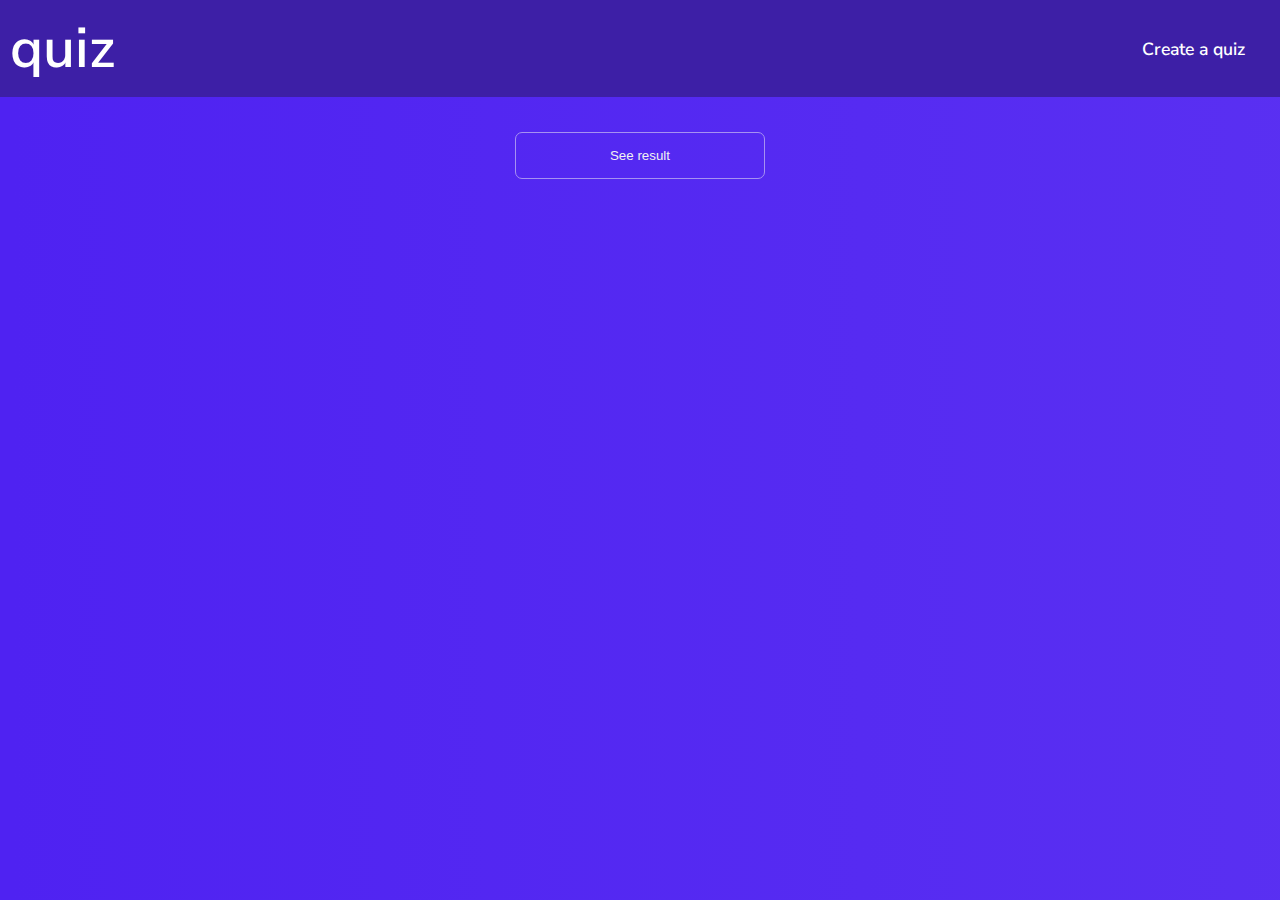
==== commit 7ce324d9: "refactor: tools-popup.js, modal-control.js functions" ====
--- a/index.html
+++ b/index.html
@@ -4,7 +4,7 @@
         <title>Quiz</title>
         <link
             rel="alternative stylesheet"
-            href="./css/tools-popup.css"
+            href="css/features/tools-popup.css"
             type="text/css">
         <link
             rel="icon"
@@ -15,8 +15,18 @@
             rel="stylesheet"
             href="css/style.css"
             type="text/css"
-            title="Unique Style"
             referrerpolicy="no-referrer-when-downgrade">
+        <link
+            rel="stylesheet"
+            href="css/modals/template.css"
+            type="text/css">
+        <link
+            rel="stylesheet"
+            href="css/modals/template.css"
+            type="text/css">
+        <link
+            rel="stylesheet"
+            href="css/features/toast.css">
         <link
             rel="stylesheet"
             href="https://fonts.googleapis.com/icon?family=Material+Icons"
@@ -24,132 +34,212 @@
     </head>
     <body>
 
+        <div data-toast="container"></div>
+
         <header class="main-header">
             <h1 href="#">quiz</h1>
             <nav data-navbar="navbar">
-                <a href="#" data-open-modal="question-creation-wrapper" data-navbar="create-new-quiz">Create a quiz</a>
+                <a href="#" data-open-modal="question-creator" data-navbar="create-new-quiz">Create a quiz</a>
             </nav>
         </header>
 
         <main class="questions-wrapper"></main>
+
         <p class="result"></p>
         <div class="buttons-container">
             <input type="button" data-button="result" value="See result">
         </div>
 
-        <!-- Modal for create a quiz -->
-        <div data-modal="question-creation-wrapper" data-js="modal-wrapper">
-            <div question-creation-wrapper="content">
-                <div data-question-creation-content="header">
-                    <hgroup data-question-creation-content="description">
+        <!-- Modal for question creating -->
+        <div data-modal="question-creator" style="display: none;">
+            <div data-modal-content="question-creator">
+                <div data-question-creator-content="header">
+                    <hgroup data-question-creator-content="description">
                         <h1>Create a new quiz</h1>
                         <p>It's time to create a new quiz! Let's go there!</p>
                     </hgroup>
-                    <span class="material-icons close-btn" data-close-modal="question-creation-wrapper" role="button">close</span>
-                </div>
-                <div class="question-creator">
-                    <div class="question-wrapper">
-                        <div class="title">
-                            <hgroup>
-                                <h2>Quiz title</h2>
-                                <p>
-                                    This is the quiz's title. Example: <q>When was "const" keyword implement in JavaScript?</q>
-                                </p>
+                    <span class="material-icons close-btn" data-close-modal="question-creator" role="button">close</span>
+                </div>
+                <div data-question-creator="details-wrapper">
+                    <div data-question-details="section">
+                        <hgroup data-question-details="header">
+                            <h2 data-question-details-header="title">Quiz title</h2>
+                            <p data-question-details-header="description">
+                                What is your quiz's title?
+                            </p>
+                        </hgroup>
+                        <input data-new-quiz="title" type="text" class="creator-question-title" spellcheck="false" translate="no"
+                            placeholder='In which ECMAScript version was the "const" keyword implemented in JavaScript?'>
+                    </div>
+                    <div data-question-details="answers-section">
+                        <div data-question-details="section">
+                            <hgroup data-question-details="header">
+                                <h2 data-question-details-header="title">Answers</h2>
+                                <p data-question-details-header="description">Define the quiz's answers. Pay attention: the checked radio means that one is going to be the correct answer.</p>
                             </hgroup>
+                            <div data-question-details="answers">
+                                <label data-question-details="new-answer">
+                                    <span>
+                                        a&rpar;
+                                    </span>
+                                    <input
+                                        name="radio-new-answer"
+                                        data-new-quiz="answer"
+                                        type="radio"
+                                        data-letter="a">
+                                    <input
+                                        type="text"
+                                        placeholder="ES6">
+                                </label>
+                                <label data-question-details="new-answer">
+                                    <span>
+                                        b&rpar;
+                                    </span>
+                                    <input
+                                        name="radio-new-answer"
+                                        data-new-quiz="answer"
+                                        type="radio"
+                                        data-letter="b">
+                                    <input
+                                        type="text"
+                                        placeholder="ES1">
+                                </label>
+                                <label data-question-details="new-answer">
+                                    <span>
+                                        c&rpar;
+                                    </span>
+                                    <input
+                                        name="radio-new-answer"
+                                        data-new-quiz="answer"
+                                        type="radio"
+                                        data-letter="c">
+                                    <input
+                                        type="text"
+                                        placeholder="ES5">
+                                </label>
+                                <label data-question-details="new-answer">
+                                    <span>
+                                        d&rpar;
+                                    </span>
+                                    <input
+                                        name="radio-new-answer"
+                                        data-new-quiz="answer"
+                                        type="radio"
+                                        data-letter="d">
+                                    <input
+                                        type="text"
+                                        placeholder="ES3">
+                                </label>
+                            </div>
+                            <small>If you don't check any radio input, the default answer will be the letter <q>a</q>.</small>
                         </div>
-                        <input
-                            data-new-quiz="title"
-                            type="text"
-                            class="creator-question-title"
-                            spellcheck="false"
-                            translate="no">
-                    </div>
-                    <div class="answers">
-                        <div class="question-wrapper">
-                            <div class="title">
-                                <hgroup>
-                                    <h2>Answers</h2>
-                                    <p>Define the quiz's answers - the checked radio means that one is going to be the correct answer.</p>
-                                </hgroup>
-                            </div>
-                            <div class="new-answers-wrapper">
-                                <label class="new-answer-wrapper">
+                    </div>
+                    <div data-question-creator="buttons-container">
+                        <custom-button
+                            text="Create quiz"
+                            data-button="create-quiz">
+                        </custom-button>
+                    </div>
+                </div>
+            </div>
+        </div>
+
+        <!-- Modal for question editing -->
+        <div data-modal="question-editor" style="display: none;">
+            <div data-modal-content="question-editor">
+                <div data-question-creator-content="header">
+                    <hgroup data-question-creator-content="description">
+                        <h1>Edit a quiz</h1>
+                        <p>Update the quiz details</p>
+                    </hgroup>
+                    <span class="material-icons close-btn" data-close-modal="question-editor" role="button">close</span>
+                </div>
+                <div data-question-creator="details-wrapper">
+                    <div data-question-details="section">
+                        <hgroup data-question-details="header">
+                            <h2 data-question-details-header="title">Quiz title</h2>
+                            <p data-question-details-header="description">
+                                What is the new quiz title?
+                            </p>
+                        </hgroup>
+                        <input data-new-quiz="title" type="text" class="creator-question-title" spellcheck="false" translate="no"
+                            placeholder='In which ECMAScript version was the "const" keyword implemented in JavaScript?'>
+                    </div>
+                    <div data-question-details="answers-section">
+                        <div data-question-details="section">
+                            <hgroup data-question-details="header">
+                                <h2 data-question-details-header="title">Answers</h2>
+                                <p data-question-details-header="description">Update the quiz correct answer. The checked radio means that one is going to be the new correct answer.</p>
+                            </hgroup>
+                            <div data-question-details="answers">
+                                <label data-question-details="new-answer">
                                     <span>
                                         a&rpar;
                                     </span>
                                     <input
+                                        name="radio-new-answer"
                                         data-new-quiz="answer"
                                         type="radio"
                                         data-letter="a">
                                     <input
                                         type="text"
-                                        value="Hello World">
-                                </label>
-                                <label class="new-answer-wrapper">
+                                        placeholder="ES6">
+                                </label>
+                                <label data-question-details="new-answer">
                                     <span>
                                         b&rpar;
                                     </span>
                                     <input
+                                        name="radio-new-answer"
                                         data-new-quiz="answer"
                                         type="radio"
                                         data-letter="b">
                                     <input
                                         type="text"
-                                        value="Hello World">
-                                </label>
-                                <label class="new-answer-wrapper">
+                                        placeholder="ES1">
+                                </label>
+                                <label data-question-details="new-answer">
                                     <span>
                                         c&rpar;
                                     </span>
                                     <input
+                                        name="radio-new-answer"
                                         data-new-quiz="answer"
                                         type="radio"
                                         data-letter="c">
                                     <input
                                         type="text"
-                                        value="Hello World">
-                                </label>
-                                <label class="new-answer-wrapper">
+                                        placeholder="ES5">
+                                </label>
+                                <label data-question-details="new-answer">
                                     <span>
                                         d&rpar;
                                     </span>
                                     <input
+                                        name="radio-new-answer"
                                         data-new-quiz="answer"
                                         type="radio"
                                         data-letter="d">
                                     <input
                                         type="text"
-                                        value="Hello World">
+                                        placeholder="ES3">
                                 </label>
                             </div>
                         </div>
-                        <p class="new-quiz-info"></p>
-                    </div>
-                    <div class="modal-creator-quiz-buttons-wrapper">
+                    </div>
+                    <div data-question-creator="buttons-container">
                         <custom-button
-                            text="Create quiz"
-                            data-button="create-quiz"></custom-button>
-                        <custom-button
-                            text="Generate template"
-                            data-button="generate-lorem"></custom-button>
+                            text="Update quiz"
+                            data-button="create-quiz">
+                        </custom-button>
                     </div>
                 </div>
             </div>
         </div>
 
-        <!-- Modal for dashboard -->
-        <!-- <div class="modal-dashboard-wrapper" data-js="modal-wrapper">
-            <div class="modal-dashboard-content">
-                <div class="modal-header">
-                    <h1>quiz Dashboard</h1>
-                    <i class="material-icons close" data-close="modal-dashboard-wrapper">close</i>
-                </div>
-            </div>
-        </div> -->
-
-        <!-- Modal for edit content -->
-        <!-- <div class="modal-edit-wrapper" data-js="modal-wrapper">
-            <div class="modal-edit-content">
+        <!-- Modal to edit content -->
+        <div data-modal="question-edit-wrapper" style="display: none;">
+            <div data-edit-wrapper="content">
                 <div class="modal-header">
                     <h1>quiz Edit Question</h1>
                     <i class="material-icons close" data-close="modal-edit-wrapper">close</i>
@@ -159,7 +249,7 @@
                     <input type="button" value="Edit quiz" class="confirm-edit">
                 </div>
             </div>
-        </div> -->
+        </div>
 
         <script src="/js/app.js" type="module"></script>
 
--- a/css/features/tools-popup.css
+++ b/css/features/tools-popup.css
@@ -0,0 +1,40 @@
+[data-tools-popup|="container"] {
+    background-color: var(--color2);
+    position: absolute;
+    top: 50%;
+    left: 50%;
+    border-radius: 5px;
+    overflow: hidden;
+    border: .1px solid var(--color3);
+}
+
+[data-tools-popup="tools"] {
+    list-style-type: none;
+    cursor: pointer;
+}
+
+[data-tools-popup="tool"] * {
+    color: var(--color5);
+}
+
+[data-tools-popup="tool"] {
+    padding: 8px 15px;
+    margin: auto;
+}
+
+[data-tools-popup="tool"]:hover {
+    background-color: var(--color1);
+}
+
+[data-tools-popup="tool"] button {
+    display: flex;
+    align-items: center;
+    appearance: none;
+    -webkit-appearance: none;
+    background-color: transparent;
+    border: none;
+}
+
+[data-tools-popup="tool"] .tool-icon {
+    margin: 0 5px;
+}--- a/css/style.css
+++ b/css/style.css
@@ -10,7 +10,7 @@
     --color5: #F1F1F1;
     --color6: #0D0D0D;
 
-    --WRONG: #B64848;
+    --ALERT: #B64848;
     --SUCCESS: #48b65c;
 
     font: 16px 'Nunito Sans', sans-serif;
@@ -190,64 +190,19 @@
     justify-content: center;
 }
 
-/* .modal-creator-quiz-buttons-wrapper input {
-    background-color: var(--color2);
-    color: var(--color5);
-}
-
-.buttons-container input:active,
-.modal-creator-quiz-buttons-wrapper input {
-    transform: scale(.95)
-} */
-
-/* .modal-create-quiz-wrapper {
-    display: none;
-    overflow: hidden;
-} */
-
-[data-modal] {
-
-    & .close-btn {
-        color: var(--color3);
-        font-size: 1.5rem;
-        cursor: pointer;
-        padding: 3.5px;
-        transition: background-color 200ms;
-        border-radius: 50%;
-    }
-
-    & .close-btn:hover {
-        background-color: var(--color2);
-        color: var(--color5);
-    }
-}
-
-[data-modal="question-creation-wrapper"] {
-
-    position: fixed;
+[data-question-creator-content="header"] {
+
+    position: sticky;
+    padding: 30px;
     top: 0;
-    left: 0;
-    min-width: 100vw;
-    min-height: 100vh;
-    background-color: #0d0d0d93;
-    display: flex;
-    justify-content: center;
+    background-color: var(--color0);
+    display: flex;
     align-items: center;
-    overflow: hidden;
-
-    & [data-question-creation-content="header"] {
-        position: sticky;
-        padding: 30px;
-        top: 0;
-        background-color: var(--color0);
-        display: flex;
-        align-items: center;
-        justify-content: space-between;
-
-        box-shadow: 0 0 10px #0000002c;
-    }
-
-    & [data-question-creation-content="description"] {
+    justify-content: space-between;
+
+    box-shadow: 0 0 10px #0000002c;
+
+    & [data-question-creator-content="description"] {
 
         & h1 {
             color: white;
@@ -263,13 +218,13 @@
     }
 }
 
-[question-creation-wrapper="content"] {
+[question-creator-wrapper="content"] {
     position: absolute;
     left: 50%;
     top: 50%;
     transform: translate(-50%, -50%);
     width: 100%;
-    max-width: 79vw;
+    max-width: 60vw;
     background-color: var(--color0);
     border-radius: 10px;
     box-shadow: 2px 2px 25px #00000039;
@@ -277,123 +232,134 @@
     overflow: hidden;
 }
 
-[class="question-creator"] {
+[data-question-creator="details-wrapper"] {
+
     overflow-y: auto;
     height: 60vh;
-    /* background-color: red; */
-    /* background-color: red; */
-    /* overflow: hidden scroll; */
-}
-
-/* [question-creation-wrapper="content"] i,
-.modal-dashboard-content i,
-.modal-edit-content i {
-    color: var(--color3);
-    font-size: 48px;
-    cursor: pointer;
-} */
-
-.modal-header {
-    display: flex;
-    justify-content: space-between;
-    align-items: center;
-    padding: 25px;
-}
-
-.modal-header p {
-    color: var(--color4);
-    font-weight: bold;
-}
-
-[data-modal="question-creation-wrapper"] h2 {
-    color: white;
-}
-
-.question-creator {
+    padding: 15px;
+    /* & [data-question-details="title-section"] {
+
+        display: flex;
+        flex-direction: column;
+        justify-content: center;
+        border: 1px solid var(--color2);
+        border-radius: 7px;
+        margin: 20px;
+        padding: 15px;
+
+        & [data-question-details="header"] {
+
+            & [data-question-details-header="title"] {
+                color: var(--color5)
+            }
+
+            & [data-question-details-header="description"] {
+                color: var(--color4);
+                font-size: .85rem;
+            }
+        }
+    }
+
+    & input[type="text"] {
+        border: 1px solid #643DF2;
+        outline: none;
+        background-color: transparent;
+        color: var(--color5);
+        font-size: 1rem;
+        border-radius: 4px;
+        padding: 5px;
+        width: 100%;
+    } */
+}
+
+[data-question-creator="details-wrapper"]::-webkit-scrollbar {
+    background-color: var(--color1);
+    width: 5px;
+    margin: 5px;
+    border-radius: 7px;
+}
+
+[data-question-creator="details-wrapper"]::-webkit-scrollbar-thumb {
+    background-color: var(--color3);
+    border-radius: 5px;
+}
+
+[data-question-creator] {
+
     display: flex;
     flex-direction: column;
     max-width: 100%;
-}
-
-.questions-wrapper .quiz-header-wrapper {
+    margin: 15px;
+
+    & [data-question-details="section"] {
+        display: flex;
+        flex-direction: column;
+        justify-content: center;
+        border: 1px solid var(--color2);
+        border-radius: 7px;
+        margin: 5px 0;
+        padding: 15px;
+
+        & [data-question-details="header"] {
+
+            & [data-question-details-header="title"] {
+                color: var(--color5)
+            }
+
+            & [data-question-details-header="description"] {
+                color: var(--color4);
+                font-size: .85rem;
+            }
+        }
+    }
+
+    & input[type="text"] {
+        border: 1px solid #643DF2;
+        outline: none;
+        background-color: transparent;
+        color: var(--color5);
+        font-size: .9rem;
+        border-radius: 4px;
+        padding: 5px;
+        width: 100%;
+        margin-top: 10px;
+    }
+}
+
+[data-question-creator="buttons-container"] {
     display: flex;
     flex-direction: row;
-    align-items: center;
-}
-
-
-.quiz-header-wrapper h1 {
-    font-size: 1.5rem;
-}
-
-.question-creator .question-wrapper {
-    display: flex;
-    flex-direction: column;
-    justify-content: center;
-    border: 1px solid var(--color2);
-    border-radius: 7px;
-    margin: 20px;
+    justify-content: center;
+    width: inherit;
     padding: 15px;
 }
 
-.question-wrapper .title {
-    text-align: left;
-    margin: 10px 0;
-    max-width: 100%;
-    /* padding: 15px 0; */
-    /* background-color: red; */
-}
-
-.question-wrapper div p {
-    color: var(--color4);
-    font-size: .9rem;
-    /* display: flex;
-    flex-direction: column;
-    justify-content: center;
-    margin: 5px 25px;
-    border: 1px solid var(--color2);
-    padding: 15px;
-    border-radius: 7px; */
-}
-
-.new-answers-wrapper {
-    max-width: inherit;
-}
-
-.new-answers-wrapper label {
-    margin: 15px 0;
-    display: flex;
-    align-items: center;
-    max-width: 100%;
-}
-
-.new-answers-wrapper label span {
-    font-size: 1.1rem;
-    color: var(--color5);
-}
-
-.new-answers-wrapper label input[type="radio"] {
-    margin: 0 7px;
-}
-
-.input-wrapper {
-    display: flex;
-    align-items: center;
-    margin: 25px;
-    flex-direction: row;
-}
-
-.question-creator input[type="text"] {
-    border: 1px solid #643DF2;
-    outline: none;
-    background-color: transparent;
-    color: var(--color5);
-    font-size: 1rem;
-    border-radius: 4px;
-    padding: 5px;
-    width: 100%;
-}
-
+[data-question-details="answers"] {
+
+    & [data-question-details="new-answer"] {
+
+        display: flex;
+        align-items: baseline;
+
+        & span {
+            color: var(--color3)
+        }
+
+        & input[type="radio"] {
+            margin: 0 7px;
+        }
+
+        & input[type="text"] {
+            padding: 7px;
+        }
+    }
+}
+
+small {
+    padding: 20px 0;
+    color: var(--color3)
+}
+/*
 .creator-result {
     color: white;
     display: flex;
@@ -411,105 +377,27 @@
     font-size: 1rem;
     margin-top: 15px;
     color: var(--color4);
-}
+} */
 
 /*
     Dashboard
 */
-.modal-dashboard-wrapper {
-    display: none;
-}
-
-.modal-dashboard-wrapper.active {
-    position: fixed;
-    top: 0;
-    left: 0;
-    width: 100vw;
-    height: 100vh;
-    background-color: #0d0d0d93;
-    display: flex;
-    justify-content: center;
-    align-items: center;
-}
-
-.modal-dashboard-content {
-    position: absolute;
-    width: 100%;
-    max-width: 79vw;
-    min-height: 79vh;
-    background-color: var(--color0);
-    border-radius: 10px;
-    box-shadow: 20px 20px var(--color6);
-    user-select: none;
-}
-
-.modal-dashboard-content p {
-    color: white;
-    font-size: 2rem;
-    margin-left: 25px;
-}
 
 /*
     Edit
 */
 
-.modal-edit-wrapper {
-    display: none;
-}
-
-.modal-edit-wrapper.active {
-    position: fixed;
-    top: 0;
-    left: 0;
-    width: 100vw;
-    height: 100vh;
-    background-color: #0d0d0d93;
-    display: flex;
+/* [data-question-creator="answers"] {
+    display: flex;
+    flex-direction: column;
     justify-content: center;
     align-items: center;
-}
-
-.modal-edit-content {
-    position: absolute;
-    background-color: var(--color0);
-    border-radius: 10px;
-    box-shadow: 20px 20px var(--color6);
-    user-select: none;
-    width: 100%;
-    max-width: 700px;
-    min-height: 79vh;
-}
-
-.modal-edit-content input[type="text"] {
-    border: none;
-    outline: none;
-    background-color: var(--color3);
-    color: var(--color6);
-    font-size: 1.3rem;
-    text-indent: 5px;
-    border-radius: 4px;
-    padding: 5px;
-    width: 75%;
-}
-
-.modal-edit-answers-wrapper {
-    display: flex;
-    flex-direction: column;
-    justify-content: center;
-    align-items: center;
-}
-
-.modal-edit-quiz-data .temp-edit {
-    display: flex;
-    align-items: center;
-    justify-content: center;
-    width: 100%;
-}
-
-.modal-edit-quiz-data input[type="text"] {
+} */
+
+/* [data-question-creator="answers"] input[type="text"] {
     margin: 5px 30px;
-}
-
+} */
+/*
 .modal-edit-quiz-data h2 {
     color: white;
     font-size: 2.5rem;
@@ -525,103 +413,8 @@
 .modal-edit-wrapper .buttons-container input {
     margin-top: 25px;
     background-color: var(--color1);
-}
-
-/* @media screen and (max-width: 800px) {
-    .questions-wrapper h1 {
-        font-size: 1.7rem;
-        text-align: center;
-    }
-
-    .questions-wrapper p {
-        font-size: 1.2rem;
-    }
-
-    .questions-wrapper i {
-        font-size: 1rem;
-    }
-
-    input[type="radio"] {
-        min-width: 10px;
-        min-height: 10px;
-    }
-
-    input[type="radio"]:checked::before {
-        width: 5px;
-        height: 5px;
-    }
-
-    .quiz-header-wrapper {
-        display: flex;
-        flex-direction: column;
-        justify-content: center;
-        align-items: center;
-    }
-
-    .answers-label {
-        display: flex;
-        align-items: baseline;
-    }
-
-    .modal-header h1 {
-        font-size: 2rem;
-    }
-
-    .modal-header i {
-        font-size: 2rem;
-        /*  */
-    /* }
-
-    .modal-edit-answers-wrapper {
-        display: flex;
-        justify-content: center;
-        align-items: center;
-    }
-
-    .modal-edit-wrapper .buttons-container input {
-        font-size: 1rem;
-
-    } */
-
-/* } */
-
-/* @media screen and (max-width: 500px) {
-    .questions-wrapper h1 {
-        font-size: 1.5rem;
-        text-align: center;
-    }
-
-    .questions-wrapper p {
-        font-size: 1.1rem;
-    }
-
-    [data-quiz="tools"] i {
-        font-size: 1.5rem;
-    }
-}
-
-@media screen and (max-width: 300px) {
-    .modal-header h1 {
-        font-size: 1rem;
-    }
-
-    .modal-header i {
-        font-size: 1.5rem;
-    }
-
-    .modal-edit-quiz-data input[type="text"] {
-        font-size: 1rem;
-    }
-
-    .modal-edit-quiz-data h2 {
-        font-size: 1.5rem;
-    }
-
-    .temp-edit input[type="text"] {
-        font-size: 1rem;
-    }
-
-    .buttons-container input {
-        width: 100px;
-    }
-} */+} */
+
+.invalid-field {
+    border: 1px solid var(--ALERT) !important;
+}
--- a/css/features/toast.css
+++ b/css/features/toast.css
@@ -0,0 +1,33 @@
+[data-toast="container"] {
+    position: fixed;
+    bottom: 10%;
+    right: 30px;
+    z-index: 1;
+}
+
+[data-toast="wrapper"] {
+
+    z-index: 1;
+    background-color: var(--color1);
+    color: var(--color3);
+    overflow: hidden;
+    border-radius: 7px;
+    margin: 10px 0;
+    box-shadow: 5px 5px 5px #0000001d;
+    border: 1px solid var(--color2);
+
+    & [data-toast="content"] {
+        position: relative;
+        padding: 10px;
+    }
+
+    & [data-toast="timer"] {
+        width: 100%;
+        background-color: var(--color3);
+        height: 3px;
+        position: absolute;
+        top: 0;
+        left: 0;
+        transition: width 100ms;
+    }
+}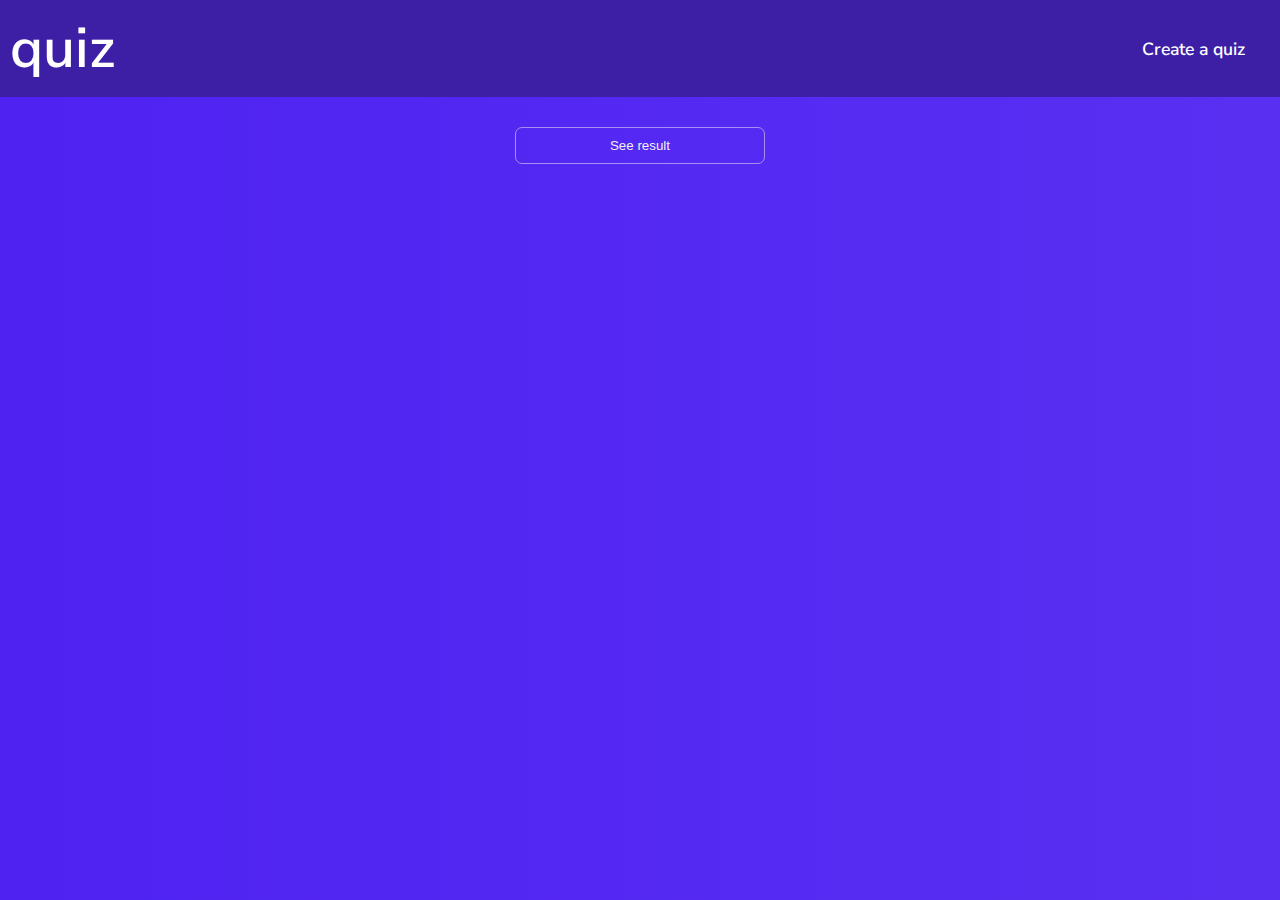
==== commit fa9f9bb4: "feat: created contexts for question management; refactor: removed useless code and files" ====
--- a/index.html
+++ b/index.html
@@ -37,21 +37,79 @@
         <div data-toast="container"></div>
 
         <header class="main-header">
-            <h1 href="#">quiz</h1>
+            <h1>quiz</h1>
             <nav data-navbar="navbar">
-                <a href="#" data-open-modal="question-creator" data-navbar="create-new-quiz">Create a quiz</a>
+                <a href="#"
+                    data-open-modal="question-management"
+                    data-modal-context="creator"
+                    data-navbar="create-new-quiz">Create a quiz</a>
             </nav>
         </header>
 
         <main class="questions-wrapper"></main>
-
         <p class="result"></p>
+
         <div class="buttons-container">
             <input type="button" data-button="result" value="See result">
         </div>
 
+        <div data-modal="question-management" data-management-context="creator" style="display: none;">
+            <div data-modal-content="question-management">
+                <div data-question-management-content="header">
+                    <hgroup data-question-management-content="description">
+                        <h1 data-question-management-description="title"></h1>
+                        <p data-question-management-description="detail"></p>
+                    </hgroup>
+                    <span class="material-icons close-btn" data-close-modal="question-management" role="button">close</span>
+                </div>
+                <div data-question-management="question-details">
+                    <div data-question-management="title" class="question-management-section">
+                        <hgroup class="question-section-header">
+                            <h2 class="question-section-header-title"></h2>
+                            <p class="question-section-header-description"></p>
+                        </hgroup>
+                        <input data-new-quiz="title" type="text" class="creator-question-title" spellcheck="false" translate="no" placeholder='In which ECMAScript version was the "const" keyword implemented in JavaScript?'>
+                    </div>
+                    <div data-question-details="answers-section">
+                        <div class="question-management-section">
+                            <hgroup class="question-section-header">
+                                <h2 class="question-section-header-title"></h2>
+                                <p class="question-section-header-description"></p>
+                            </hgroup>
+                            <div data-question-details="answers">
+                                <label data-question-details="new-answer">
+                                    <span>a&rpar;</span>
+                                    <input name="radio-new-answer" data-new-quiz="answer" type="radio" data-letter="a">
+                                    <input type="text" placeholder="ES6">
+                                </label>
+                                <label data-question-details="new-answer">
+                                    <span>b&rpar;</span>
+                                    <input name="radio-new-answer" data-new-quiz="answer" type="radio" data-letter="b">
+                                    <input type="text" placeholder="ES1">
+                                </label>
+                                <label data-question-details="new-answer">
+                                    <span>c&rpar;</span>
+                                    <input name="radio-new-answer" data-new-quiz="answer" type="radio" data-letter="c">
+                                    <input type="text" placeholder="ES5">
+                                </label>
+                                <label data-question-details="new-answer">
+                                    <span>d&rpar;</span>
+                                    <input name="radio-new-answer" data-new-quiz="answer" type="radio" data-letter="d">
+                                    <input type="text" placeholder="ES3">
+                                </label>
+                            </div>
+                            <small>If you don't check any radio input, the default answer will be the letter <q>a</q>.</small>
+                        </div>
+                    </div>
+                    <div data-question-management="buttons-container">
+                        <button type="button" data-button="trigger-context"></button>
+                    </div>
+                </div>
+            </div>
+        </div>
+
         <!-- Modal for question creating -->
-        <div data-modal="question-creator" style="display: none;">
+        <!-- <div data-modal="question-creator" style="display: none;">
             <div data-modal-content="question-creator">
                 <div data-question-creator-content="header">
                     <hgroup data-question-creator-content="description">
@@ -135,17 +193,16 @@
                         </div>
                     </div>
                     <div data-question-creator="buttons-container">
-                        <custom-button
-                            text="Create quiz"
-                            data-button="create-quiz">
-                        </custom-button>
+                        <button type="button" data-button="create-quiz">
+                            Create quiz
+                        </button>
                     </div>
                 </div>
             </div>
-        </div>
+        </div> -->
 
         <!-- Modal for question editing -->
-        <div data-modal="question-editor" style="display: none;">
+        <!-- <div data-modal="question-editor" style="display: none;">
             <div data-modal-content="question-editor">
                 <div data-question-creator-content="header">
                     <hgroup data-question-creator-content="description">
@@ -162,7 +219,7 @@
                                 What is the new quiz title?
                             </p>
                         </hgroup>
-                        <input data-new-quiz="title" type="text" class="creator-question-title" spellcheck="false" translate="no"
+                        <input data-edit-quiz="title" type="text" class="creator-question-title" spellcheck="false" translate="no"
                             placeholder='In which ECMAScript version was the "const" keyword implemented in JavaScript?'>
                     </div>
                     <div data-question-details="answers-section">
@@ -172,52 +229,52 @@
                                 <p data-question-details-header="description">Update the quiz correct answer. The checked radio means that one is going to be the new correct answer.</p>
                             </hgroup>
                             <div data-question-details="answers">
-                                <label data-question-details="new-answer">
+                                <label data-question-details="edit-answer">
                                     <span>
                                         a&rpar;
                                     </span>
                                     <input
                                         name="radio-new-answer"
-                                        data-new-quiz="answer"
+                                        data-edit-quiz="answer"
                                         type="radio"
                                         data-letter="a">
                                     <input
                                         type="text"
                                         placeholder="ES6">
                                 </label>
-                                <label data-question-details="new-answer">
+                                <label data-question-details="edit-answer">
                                     <span>
                                         b&rpar;
                                     </span>
                                     <input
                                         name="radio-new-answer"
-                                        data-new-quiz="answer"
+                                        data-edit-quiz="answer"
                                         type="radio"
                                         data-letter="b">
                                     <input
                                         type="text"
                                         placeholder="ES1">
                                 </label>
-                                <label data-question-details="new-answer">
+                                <label data-question-details="edit-answer">
                                     <span>
                                         c&rpar;
                                     </span>
                                     <input
                                         name="radio-new-answer"
-                                        data-new-quiz="answer"
+                                        data-edit-quiz="answer"
                                         type="radio"
                                         data-letter="c">
                                     <input
                                         type="text"
                                         placeholder="ES5">
                                 </label>
-                                <label data-question-details="new-answer">
+                                <label data-question-details="edit-answer">
                                     <span>
                                         d&rpar;
                                     </span>
                                     <input
                                         name="radio-new-answer"
-                                        data-new-quiz="answer"
+                                        data-edit-quiz="answer"
                                         type="radio"
                                         data-letter="d">
                                     <input
@@ -228,28 +285,13 @@
                         </div>
                     </div>
                     <div data-question-creator="buttons-container">
-                        <custom-button
-                            text="Update quiz"
-                            data-button="create-quiz">
-                        </custom-button>
+                        <button type="button" data-button="update-quiz">
+                            Update quiz
+                        </button>
                     </div>
                 </div>
             </div>
-        </div>
-
-        <!-- Modal to edit content -->
-        <div data-modal="question-edit-wrapper" style="display: none;">
-            <div data-edit-wrapper="content">
-                <div class="modal-header">
-                    <h1>quiz Edit Question</h1>
-                    <i class="material-icons close" data-close="modal-edit-wrapper">close</i>
-                </div>
-                <div class="modal-edit-quiz-data"></div>
-                <div class="buttons-container">
-                    <input type="button" value="Edit quiz" class="confirm-edit">
-                </div>
-            </div>
-        </div>
+        </div> -->
 
         <script src="/js/app.js" type="module"></script>
 
--- a/css/style.css
+++ b/css/style.css
@@ -190,7 +190,7 @@
     justify-content: center;
 }
 
-[data-question-creator-content="header"] {
+[data-question-creator-content="header"], [data-question-management-content="header"] {
 
     position: sticky;
     padding: 30px;
@@ -202,7 +202,7 @@
 
     box-shadow: 0 0 10px #0000002c;
 
-    & [data-question-creator-content="description"] {
+    & [data-question-creator-content="description"], [data-question-management-content="description"] {
 
         & h1 {
             color: white;
@@ -232,66 +232,32 @@
     overflow: hidden;
 }
 
-[data-question-creator="details-wrapper"] {
-
+[data-question-creator="details-wrapper"], [data-question-management="question-details"] {
     overflow-y: auto;
     height: 60vh;
     padding: 15px;
-    /* & [data-question-details="title-section"] {
-
-        display: flex;
-        flex-direction: column;
-        justify-content: center;
-        border: 1px solid var(--color2);
-        border-radius: 7px;
-        margin: 20px;
-        padding: 15px;
-
-        & [data-question-details="header"] {
-
-            & [data-question-details-header="title"] {
-                color: var(--color5)
-            }
-
-            & [data-question-details-header="description"] {
-                color: var(--color4);
-                font-size: .85rem;
-            }
-        }
-    }
-
-    & input[type="text"] {
-        border: 1px solid #643DF2;
-        outline: none;
-        background-color: transparent;
-        color: var(--color5);
-        font-size: 1rem;
-        border-radius: 4px;
-        padding: 5px;
-        width: 100%;
-    } */
-}
-
-[data-question-creator="details-wrapper"]::-webkit-scrollbar {
+}
+
+[data-question-creator="details-wrapper"]::-webkit-scrollbar, [data-question-management="question-details"]::-webkit-scrollbar {
     background-color: var(--color1);
     width: 5px;
     margin: 5px;
     border-radius: 7px;
 }
 
-[data-question-creator="details-wrapper"]::-webkit-scrollbar-thumb {
+[data-question-creator="details-wrapper"]::-webkit-scrollbar-thumb, [data-question-management="question-details"]::-webkit-scrollbar-thumb {
     background-color: var(--color3);
     border-radius: 5px;
 }
 
-[data-question-creator] {
+[data-question-creator], [data-question-management="question-details"] {
 
     display: flex;
     flex-direction: column;
     max-width: 100%;
     margin: 15px;
 
-    & [data-question-details="section"] {
+    & .question-management-section {
         display: flex;
         flex-direction: column;
         justify-content: center;
@@ -300,13 +266,13 @@
         margin: 5px 0;
         padding: 15px;
 
-        & [data-question-details="header"] {
-
-            & [data-question-details-header="title"] {
+        & .question-section-header {
+
+            & .question-section-header-title {
                 color: var(--color5)
             }
 
-            & [data-question-details-header="description"] {
+            & .question-section-header-description {
                 color: var(--color4);
                 font-size: .85rem;
             }
@@ -326,7 +292,7 @@
     }
 }
 
-[data-question-creator="buttons-container"] {
+[data-question-creator="buttons-container"], [data-question-management="buttons-container"] {
     display: flex;
     flex-direction: row;
     justify-content: center;
@@ -336,7 +302,7 @@
 
 [data-question-details="answers"] {
 
-    & [data-question-details="new-answer"] {
+    & [data-question-details] {
 
         display: flex;
         align-items: baseline;
@@ -359,61 +325,25 @@
     padding: 20px 0;
     color: var(--color3)
 }
-/*
-.creator-result {
-    color: white;
-    display: flex;
-    justify-content: center;
-    font-size: 1.5rem;
-}
-
-input[type="text"].invalid {
-    border: 1px solid var(--WRONG);
-}
-
-.new-quiz-info {
-
-    text-align: center;
-    font-size: 1rem;
-    margin-top: 15px;
-    color: var(--color4);
-} */
-
-/*
-    Dashboard
-*/
-
-/*
-    Edit
-*/
-
-/* [data-question-creator="answers"] {
-    display: flex;
-    flex-direction: column;
-    justify-content: center;
-    align-items: center;
-} */
-
-/* [data-question-creator="answers"] input[type="text"] {
-    margin: 5px 30px;
-} */
-/*
-.modal-edit-quiz-data h2 {
-    color: white;
-    font-size: 2.5rem;
-    text-align: center;
-}
-
-.modal-edit-wrapper p {
-    color: white;
-    font-size: 2rem;
-    margin-left: 25px;
-}
-
-.modal-edit-wrapper .buttons-container input {
-    margin-top: 25px;
+
+[data-button] {
+    padding: 10px;
+    margin: 10px;
+    border-radius: 7px;
+    border: 1px solid var(--color3);
+    background-color: transparent;
+    color: var(--color5);
+    transition: background-color 200ms;
+}
+
+[data-button]:hover {
     background-color: var(--color1);
-} */
+    cursor: pointer;
+}
+
+[data-button]:active {
+    transform: scale(.95)
+}
 
 .invalid-field {
     border: 1px solid var(--ALERT) !important;
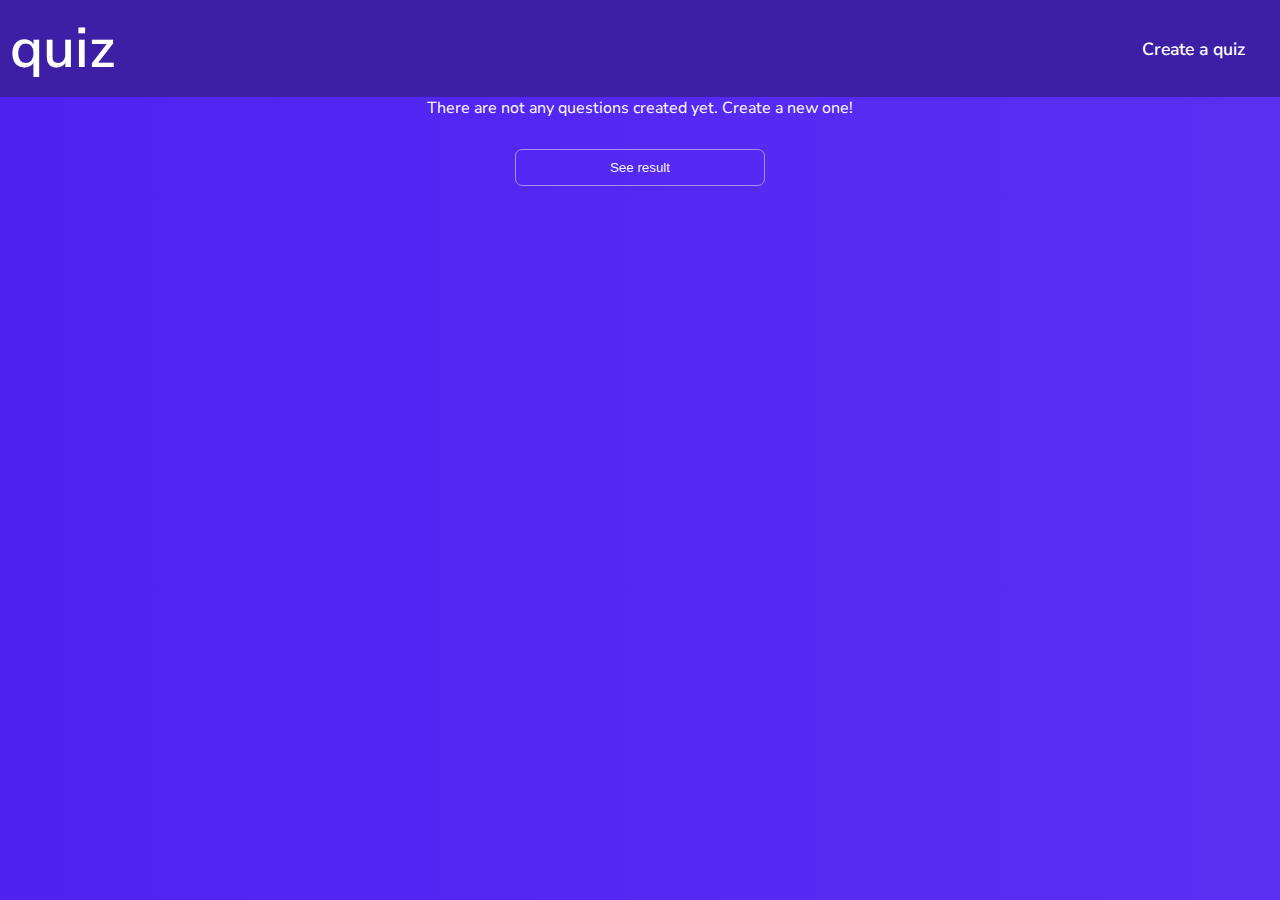
==== commit 44ab06a7: "\(￣︶￣)/ code review" ====
--- a/index.html
+++ b/index.html
@@ -68,7 +68,7 @@
                             <h2 class="question-section-header-title"></h2>
                             <p class="question-section-header-description"></p>
                         </hgroup>
-                        <input data-new-quiz="title" type="text" class="creator-question-title" spellcheck="false" translate="no" placeholder='In which ECMAScript version was the "const" keyword implemented in JavaScript?'>
+                        <input data-quiz-title="title" type="text" class="creator-question-title" spellcheck="false" translate="no" placeholder='In which ECMAScript version was the "const" keyword implemented in JavaScript?'>
                     </div>
                     <div data-question-details="answers-section">
                         <div class="question-management-section">
@@ -77,22 +77,22 @@
                                 <p class="question-section-header-description"></p>
                             </hgroup>
                             <div data-question-details="answers">
-                                <label data-question-details="new-answer">
+                                <label data-question-details="answer">
                                     <span>a&rpar;</span>
                                     <input name="radio-new-answer" data-new-quiz="answer" type="radio" data-letter="a">
                                     <input type="text" placeholder="ES6">
                                 </label>
-                                <label data-question-details="new-answer">
+                                <label data-question-details="answer">
                                     <span>b&rpar;</span>
                                     <input name="radio-new-answer" data-new-quiz="answer" type="radio" data-letter="b">
                                     <input type="text" placeholder="ES1">
                                 </label>
-                                <label data-question-details="new-answer">
+                                <label data-question-details="answer">
                                     <span>c&rpar;</span>
                                     <input name="radio-new-answer" data-new-quiz="answer" type="radio" data-letter="c">
                                     <input type="text" placeholder="ES5">
                                 </label>
-                                <label data-question-details="new-answer">
+                                <label data-question-details="answer">
                                     <span>d&rpar;</span>
                                     <input name="radio-new-answer" data-new-quiz="answer" type="radio" data-letter="d">
                                     <input type="text" placeholder="ES3">
